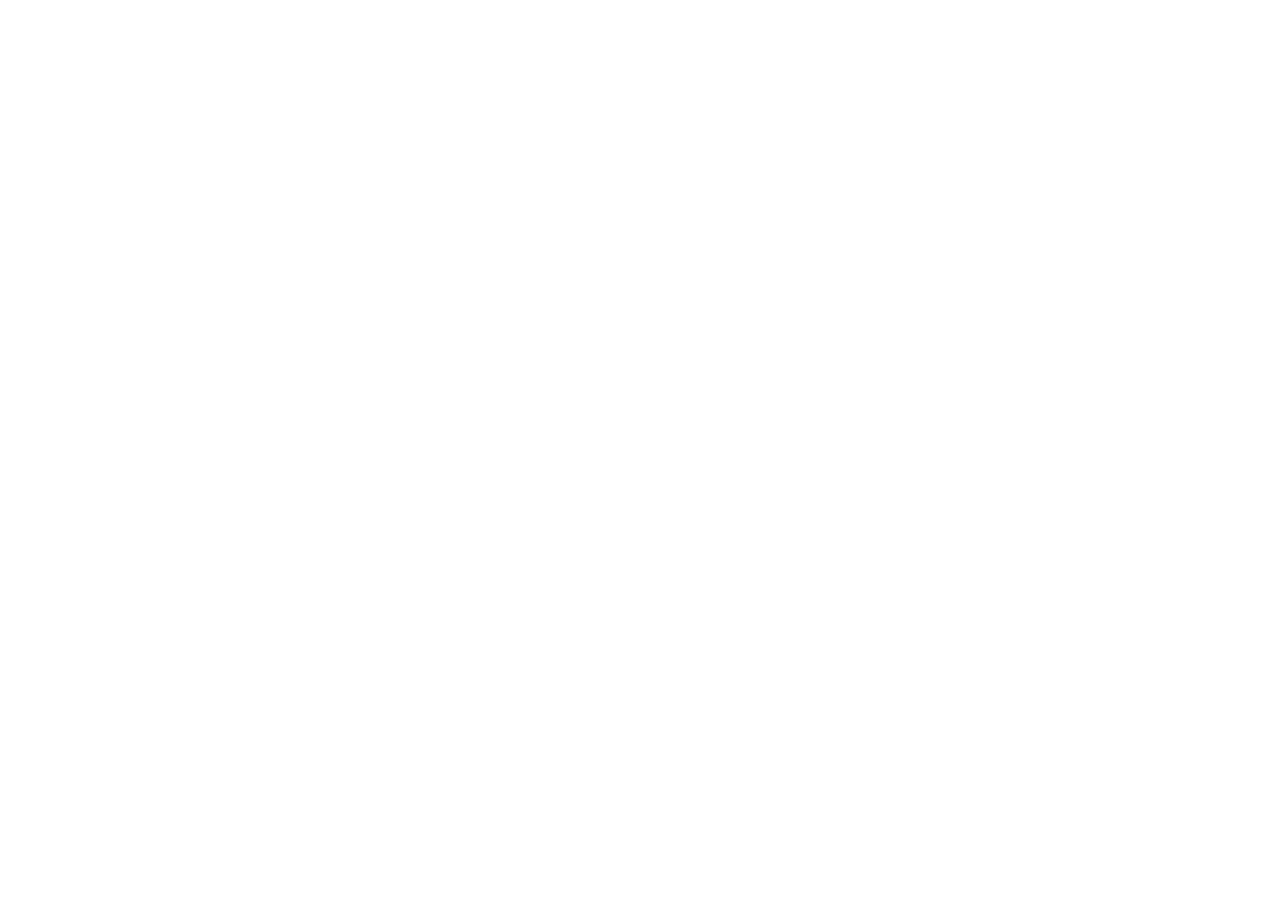
==== final/index.html @ b0527f24 "Update index.html" ====
<!DOCTYPE html>
<html>
<head>
    <meta charset='utf-8' />
    <title>Mapbox Storytelling</title>
    <meta name='viewport' content='initial-scale=1,maximum-scale=1,user-scalable=no' />
    <link rel="icon" type="image/x-icon" href="https://raw.githubusercontent.com/mapbox/assembly/publisher-staging/src/svgs/mapbox.svg">
    <script src='https://api.tiles.mapbox.com/mapbox-gl-js/v2.10.0/mapbox-gl.js'></script>
    <link href='https://api.tiles.mapbox.com/mapbox-gl-js/v2.10.0/mapbox-gl.css' rel='stylesheet' />
    <link href='style.css' rel='stylesheet' />
    <script src="https://unpkg.com/intersection-observer@0.12.0/intersection-observer.js"></script>
    <script src="https://unpkg.com/scrollama"></script>
    <style> 
    </style>
</head>
<body>

<div id="map"></div>
<div id="mapInset"></div>
<div id="story"></div>

<script src="./config.js"></script>
<script src="./script.js"></script>


</body>
</html>
---- final/style.css ----
body {
    margin:0;
    padding:0;
    font-family: 'Montserrat', sans-serif;
}
a, a:hover, a:visited {
    color: #0071bc;
}
#map {
    top:0;
    height: 100vh;
    width:100vw;
    position: fixed;
}
#mapInset {
    bottom:50px;
    right:30px;
    height: 180px;
    width:250px;
    max-width:100%;
    position: fixed;
    z-index: 1;
    opacity: 1;
    transition: opacity 0.5s ease-in-out;
    pointer-events: none;
}
#mapInset .mapboxgl-ctrl-bottom-left{
    display: none;
}
@media (max-width: 500px) {
    #mapInset {
        display: none;
    }
}
#header {
    margin: auto;
    width: 100%;
    height: 180vh;
    position: relative;
    z-index: 5;
    background-image: url("Images/New Square.png");
		background-position: top;
		background-repeat: no-repeat;
		background-size: 100vw 100vh;
}
#header h1 {
	margin: 0;
	padding: 2vh 2vw;
	text-align: center;
	font-size: 7vh;
	color: white;
	padding-top: 30vh;
}

#header h2 {
	margin: 0;
	padding: 2vh 2vw;
	text-align: center;
	font-size: 3vh;
	color: white;
	padding-top: 10vh;
	padding-bottom: 40vh;
}
#header p {
	padding-top: 10vh;
	font-size: 1.8vh;
    text-align: justify;
    margin-left: 34vw;
    margin-right: 34vw;
    color: black;
}
#footer {
    width: 100%;
    min-height: 5vh;
    padding-top: 2vh;
    padding-bottom: 2vh;
    text-align: center;
    line-height: 25px;
    font-size: 13px;
    position: relative;
    z-index: 5;
}
#features {
    padding-top: 10vh;
    padding-bottom: 10vh;
}
.hidden {
    visibility: hidden;
}
.centered {
    width: 50vw;
    margin: 0 auto;
}
.lefty {
    width: 33vw;
    margin-left: 5vw;
}
.righty {
    width: 33vw;
    margin-left: 62vw;
}
.fully {
    width: 100%;
    margin: auto;
}
.light {
    color: #444;
    background-color: #fafafa;
}
.dark {
    color: #fafafa;
    background-color: #444;
}
.step {
    padding-bottom: 50vh;
    /* margin-bottom: 10vh; */
    opacity: 0.25;
}
.step.active {
    opacity: 0.9;
}

.step div {
    padding:  25px 50px;
    line-height: 25px;
    font-size: 13px;
}

.step img {
    width: 100%;
}

@media (max-width: 750px) {
    .centered, .lefty, .righty, .fully {
        width: 90vw;
        margin: 0 auto;
    }
}

/*#interlude {
	width: 100vw;
}
#interlude p{
    font-size: 1.2vh;
    text-align: justify;
    margin-left: 32vw;
    margin-right: 32vw;
    background-color: : white;
}*/
video {
    margin-left: 43vw;
    width:32%;
    transform: translate(-50%);
}

/* Fix issue on mobile browser where scroll breaks  */
.mapboxgl-canvas-container.mapboxgl-touch-zoom-rotate.mapboxgl-touch-drag-pan,
.mapboxgl-canvas-container.mapboxgl-touch-zoom-rotate.mapboxgl-touch-drag-pan .mapboxgl-canvas {
    touch-action: unset;
}
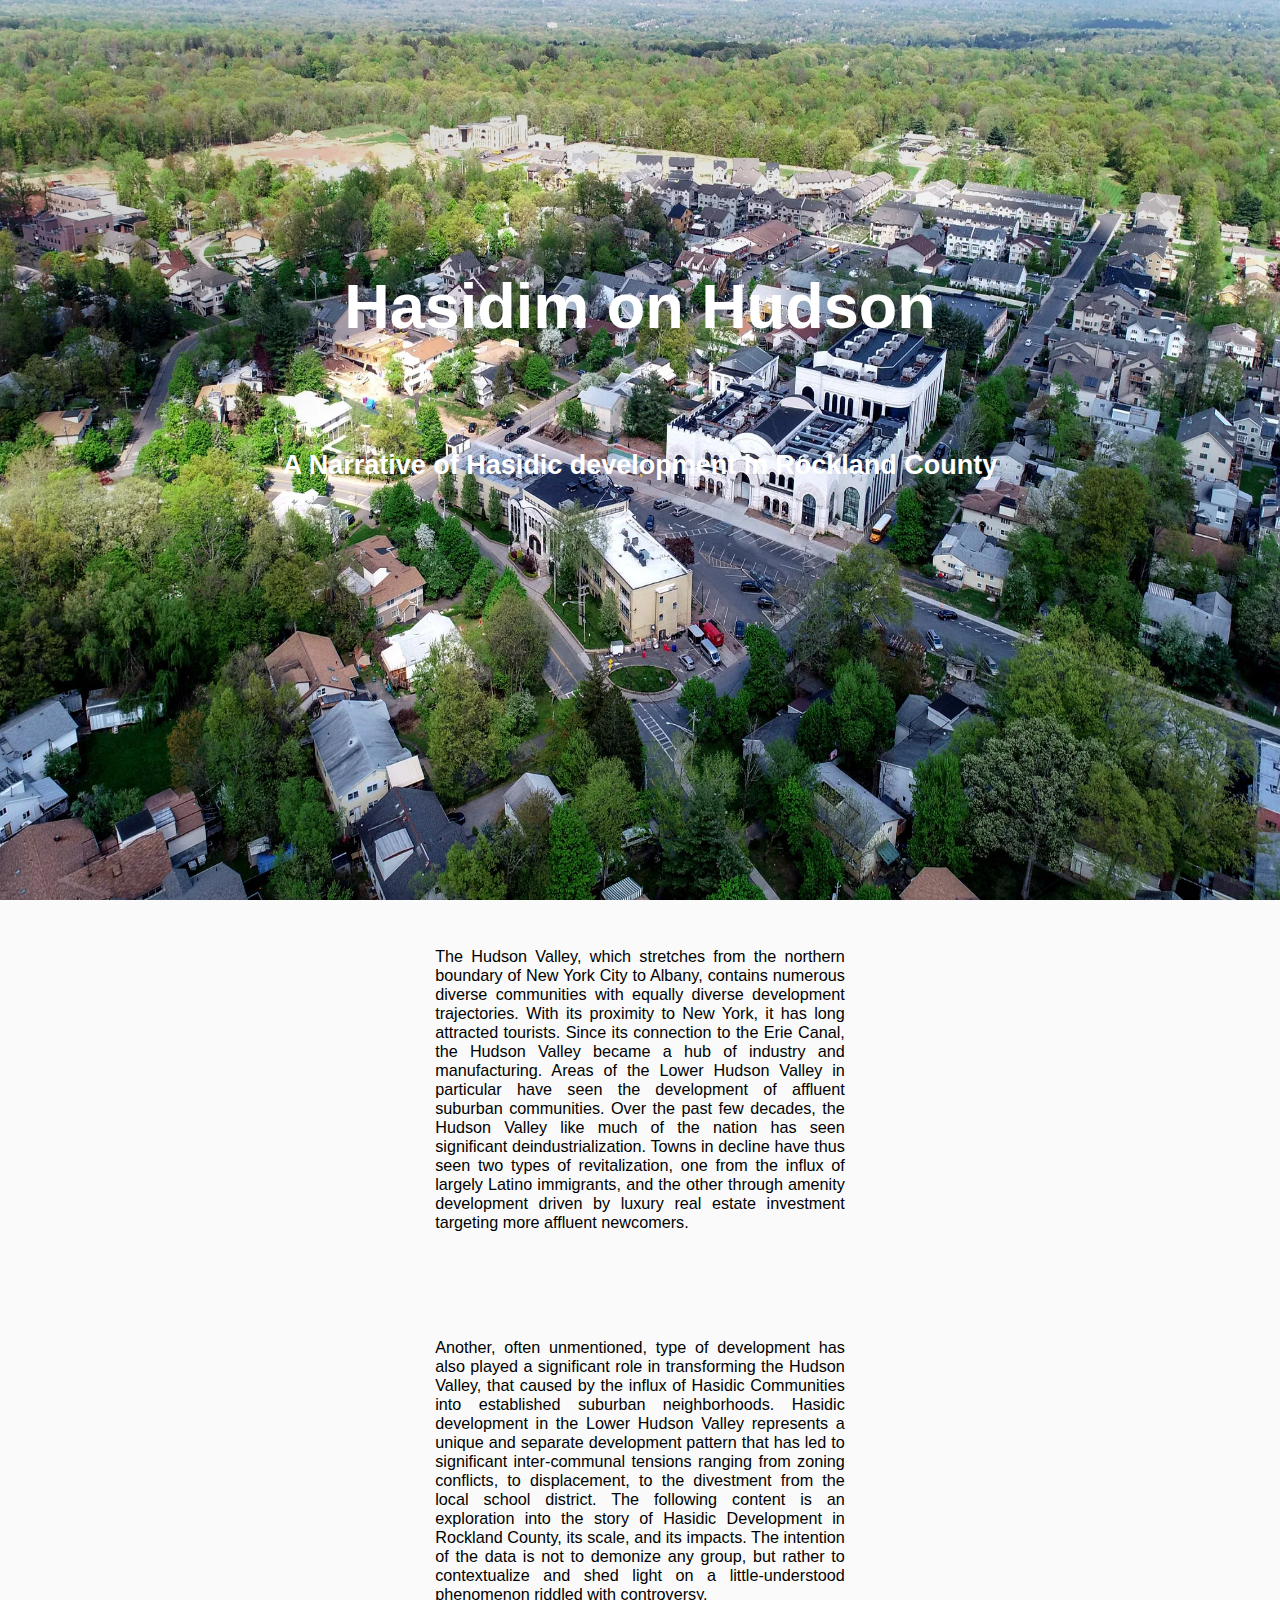
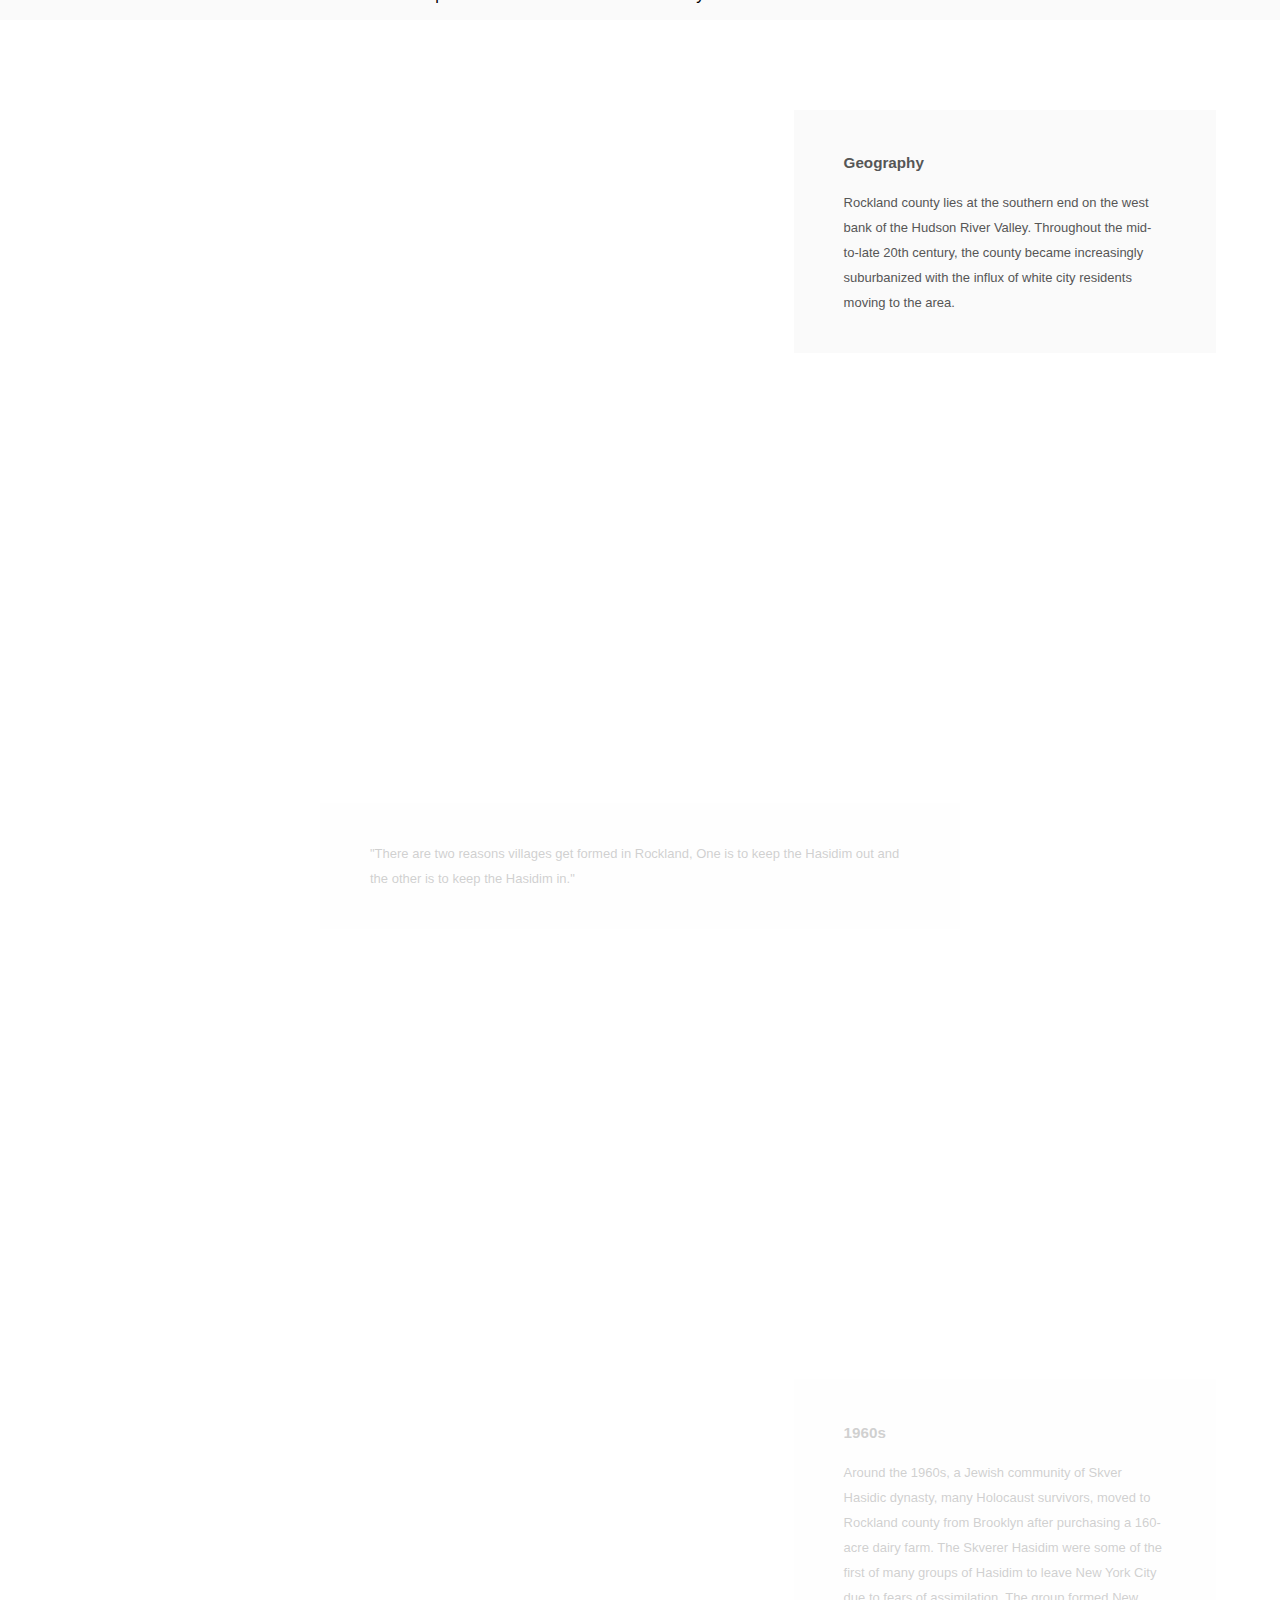
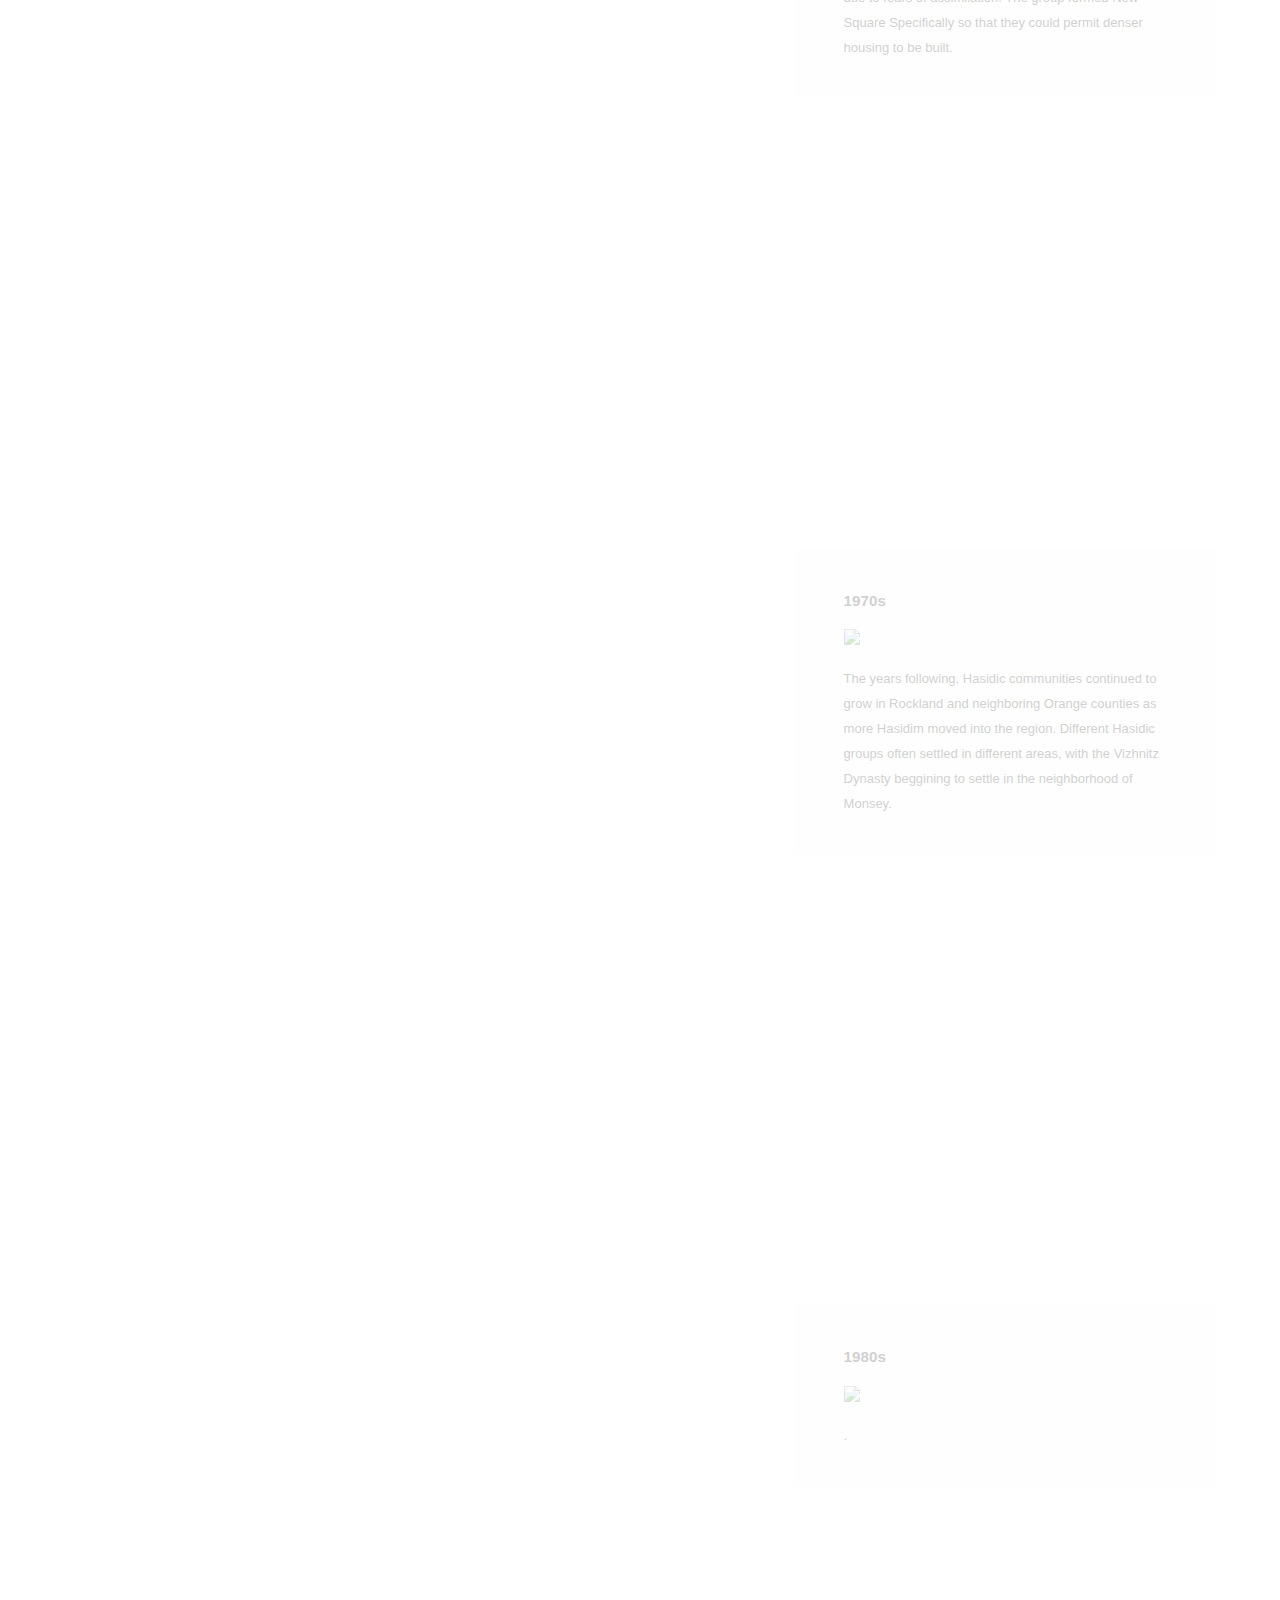
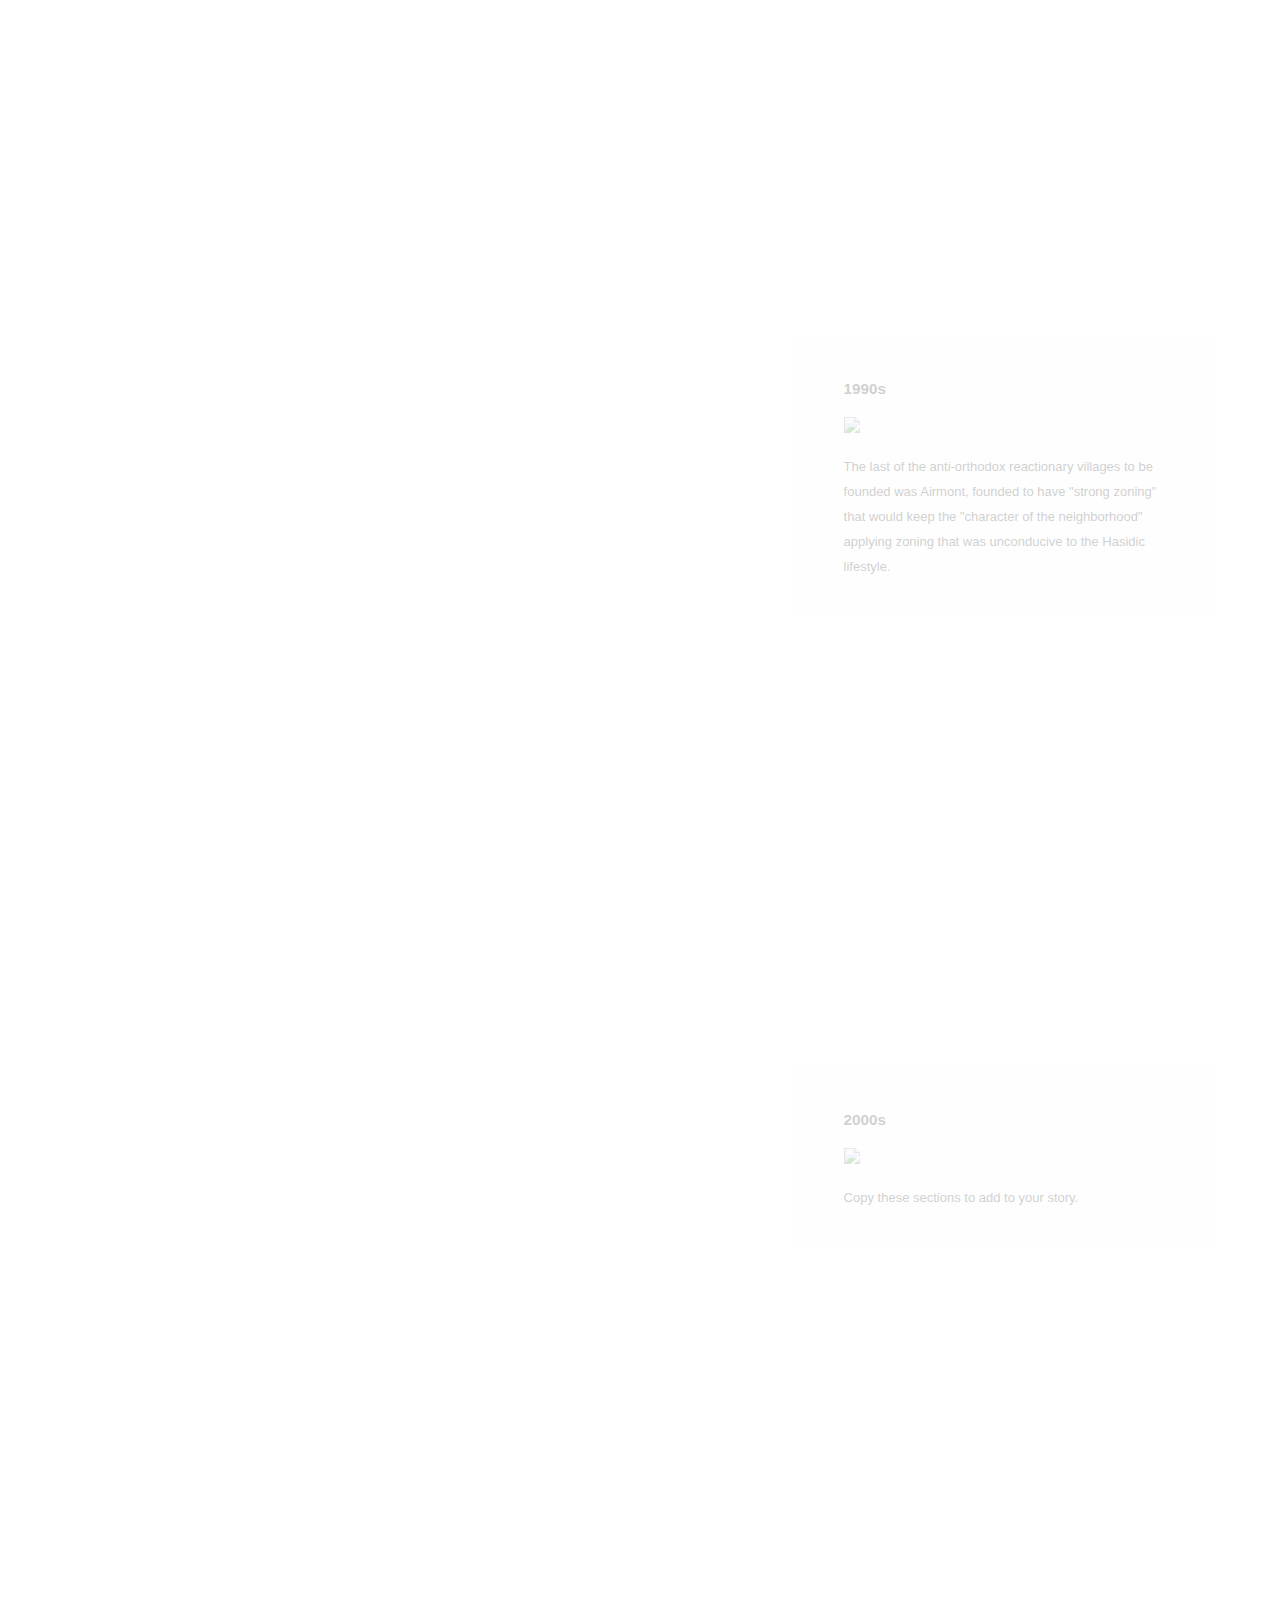
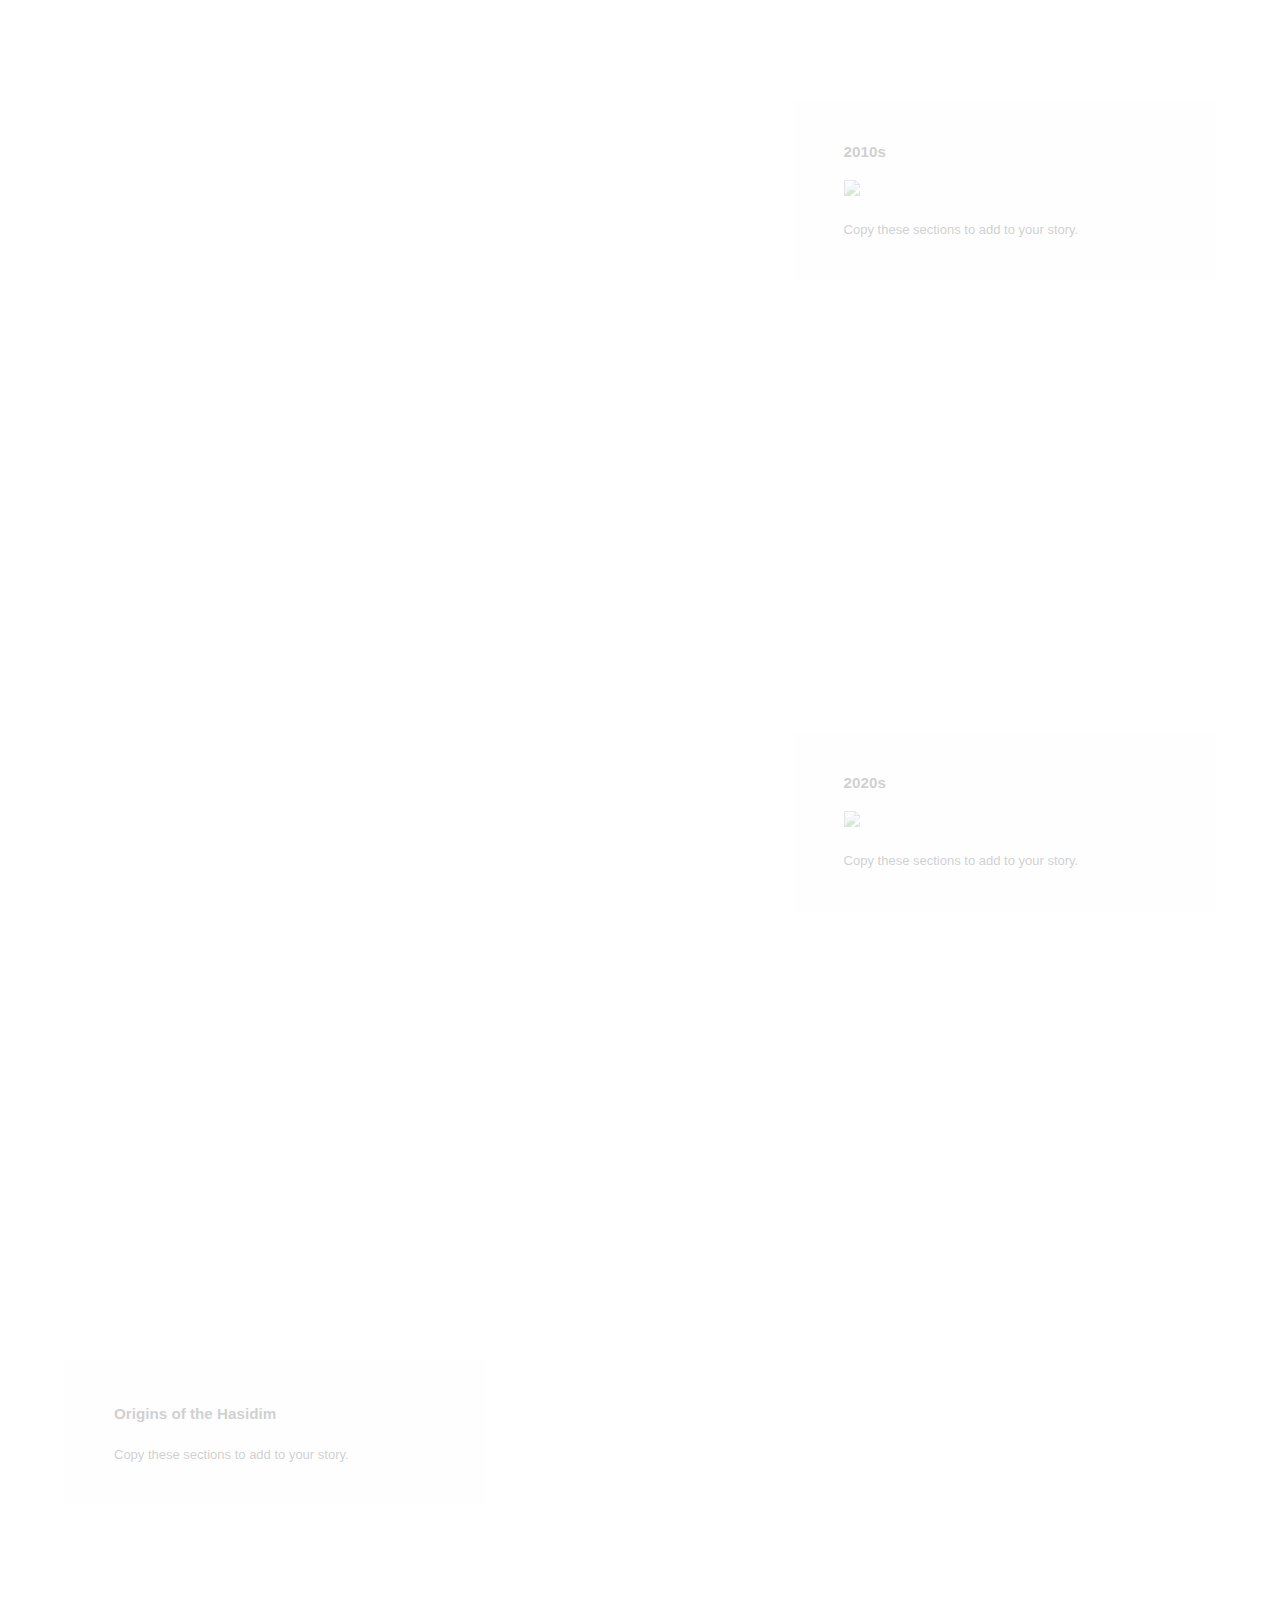
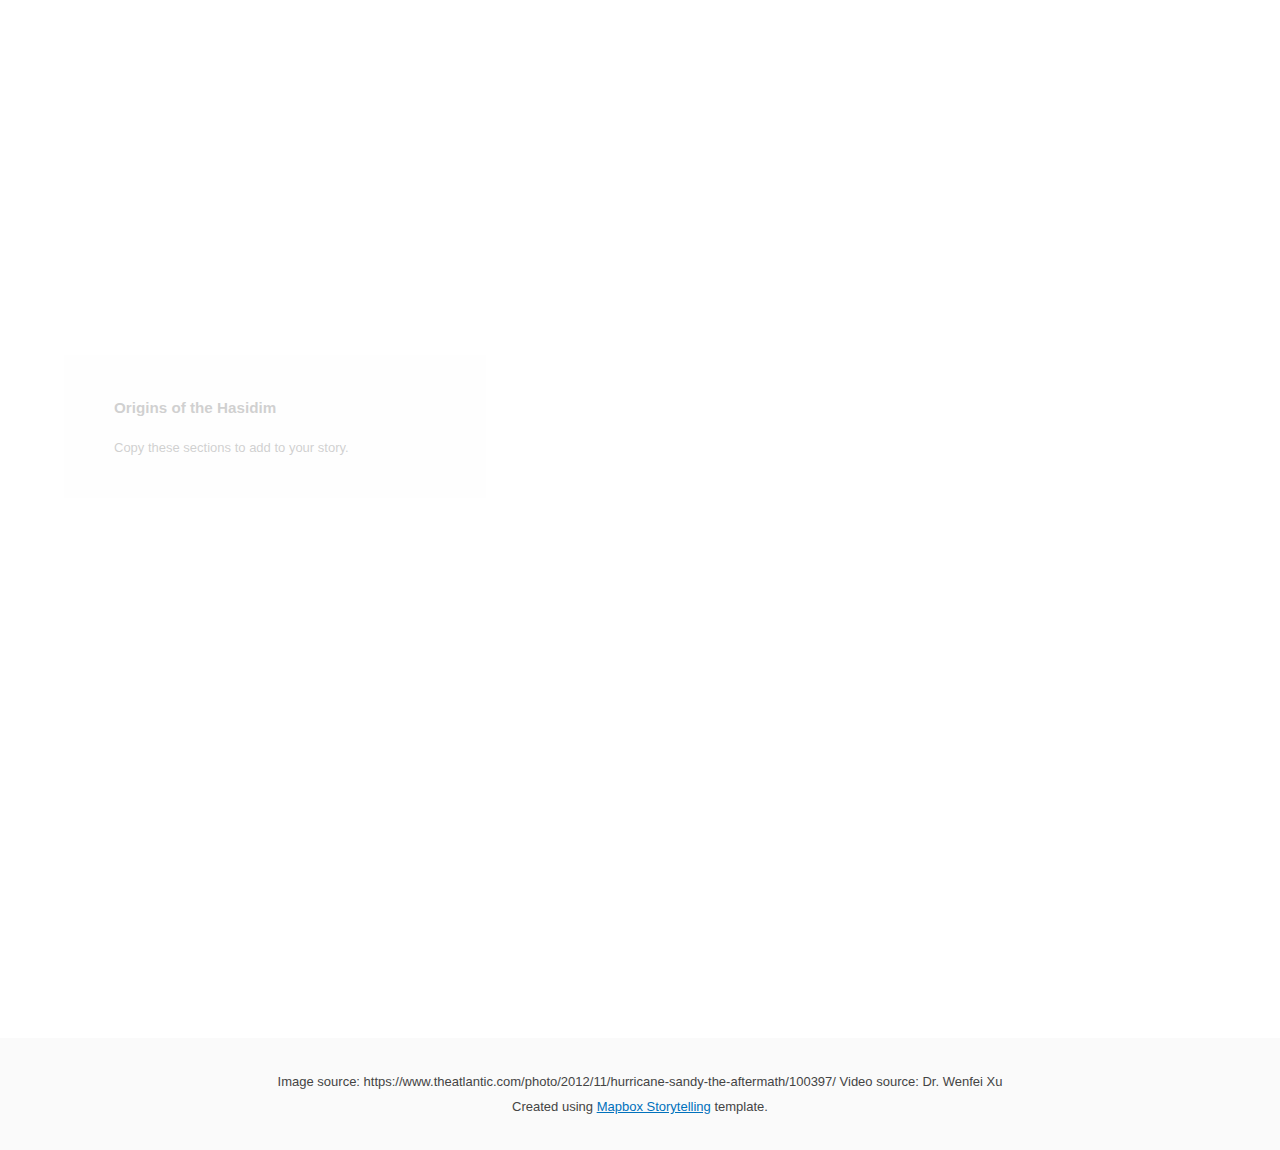
==== commit 7c6bd783: "Update index.html" ====
--- a/final/index.html
+++ b/final/index.html
@@ -15,10 +15,12 @@
 </head>
 <body>
 
+
 <div id="map"></div>
 <div id="mapInset"></div>
 <div id="story"></div>
 
+<link href='style.css' rel='stylesheet' />
 <script src="./config.js"></script>
 <script src="./script.js"></script>
 
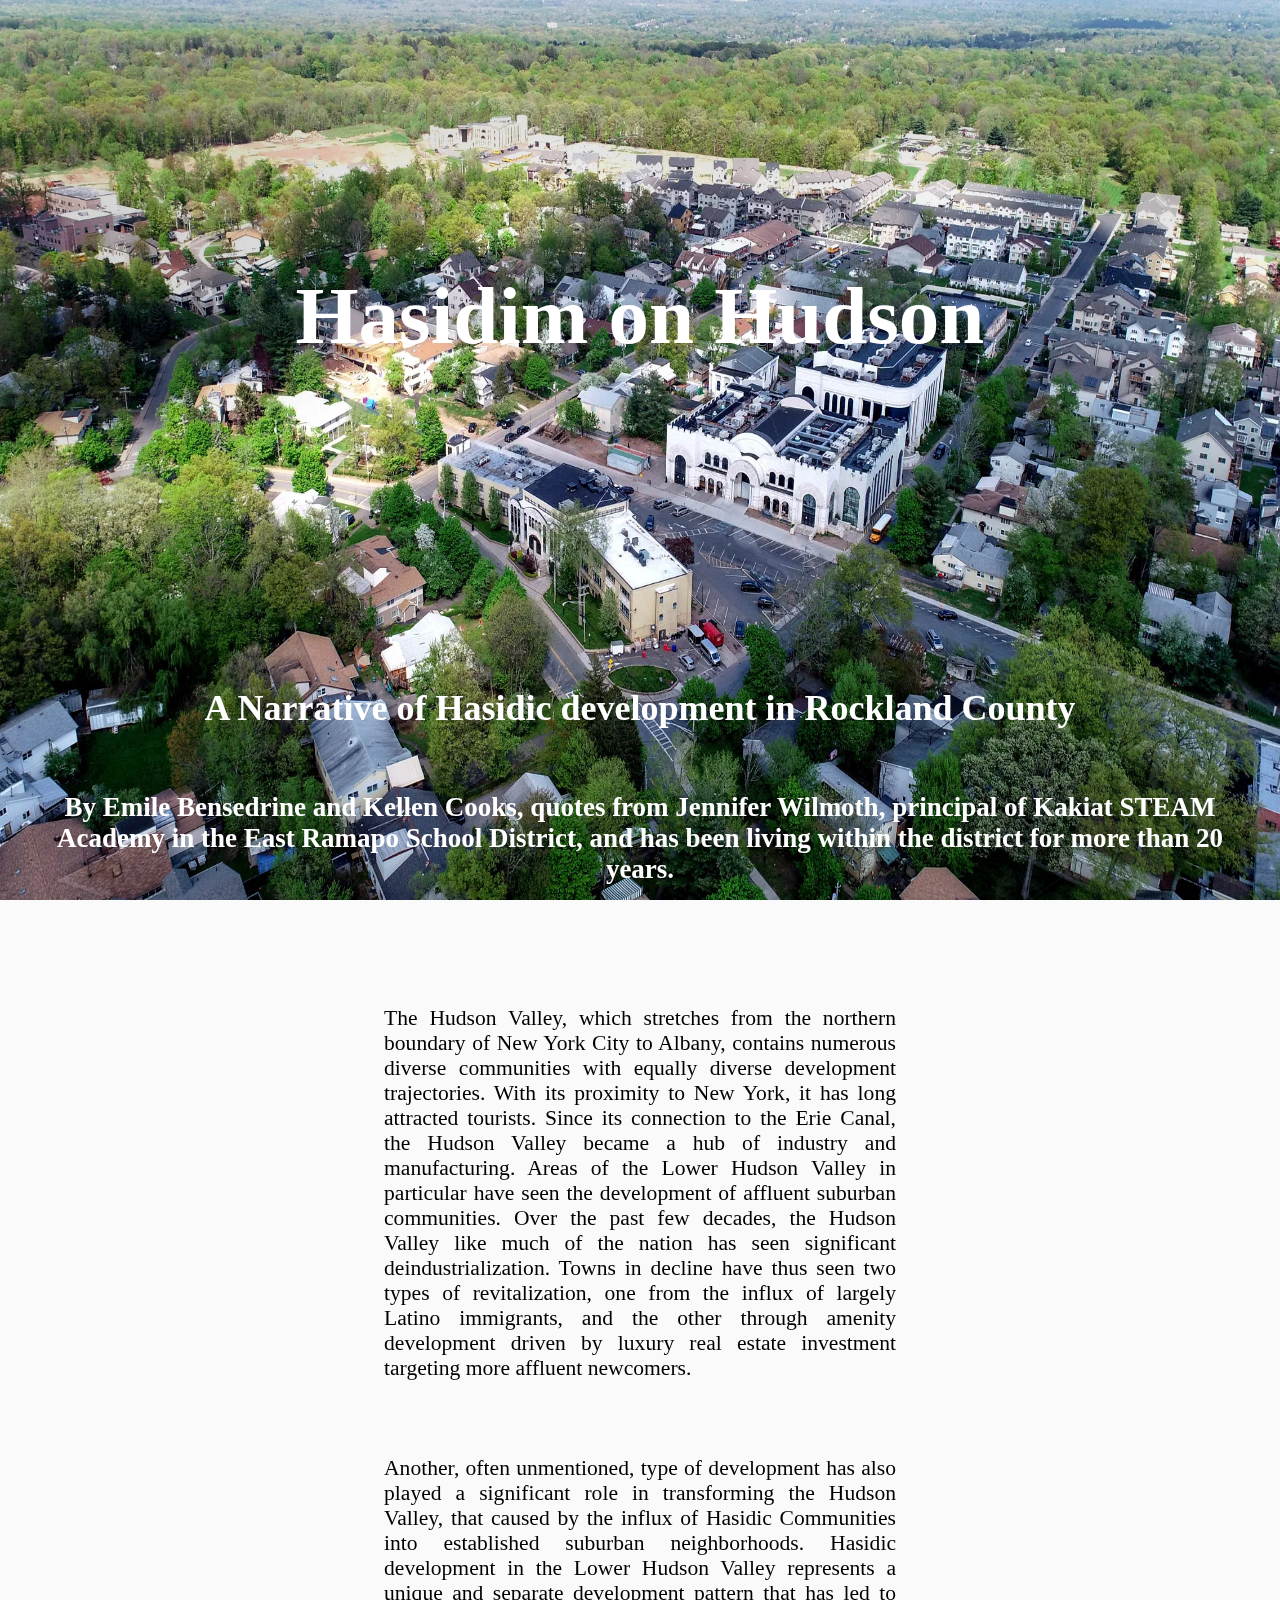
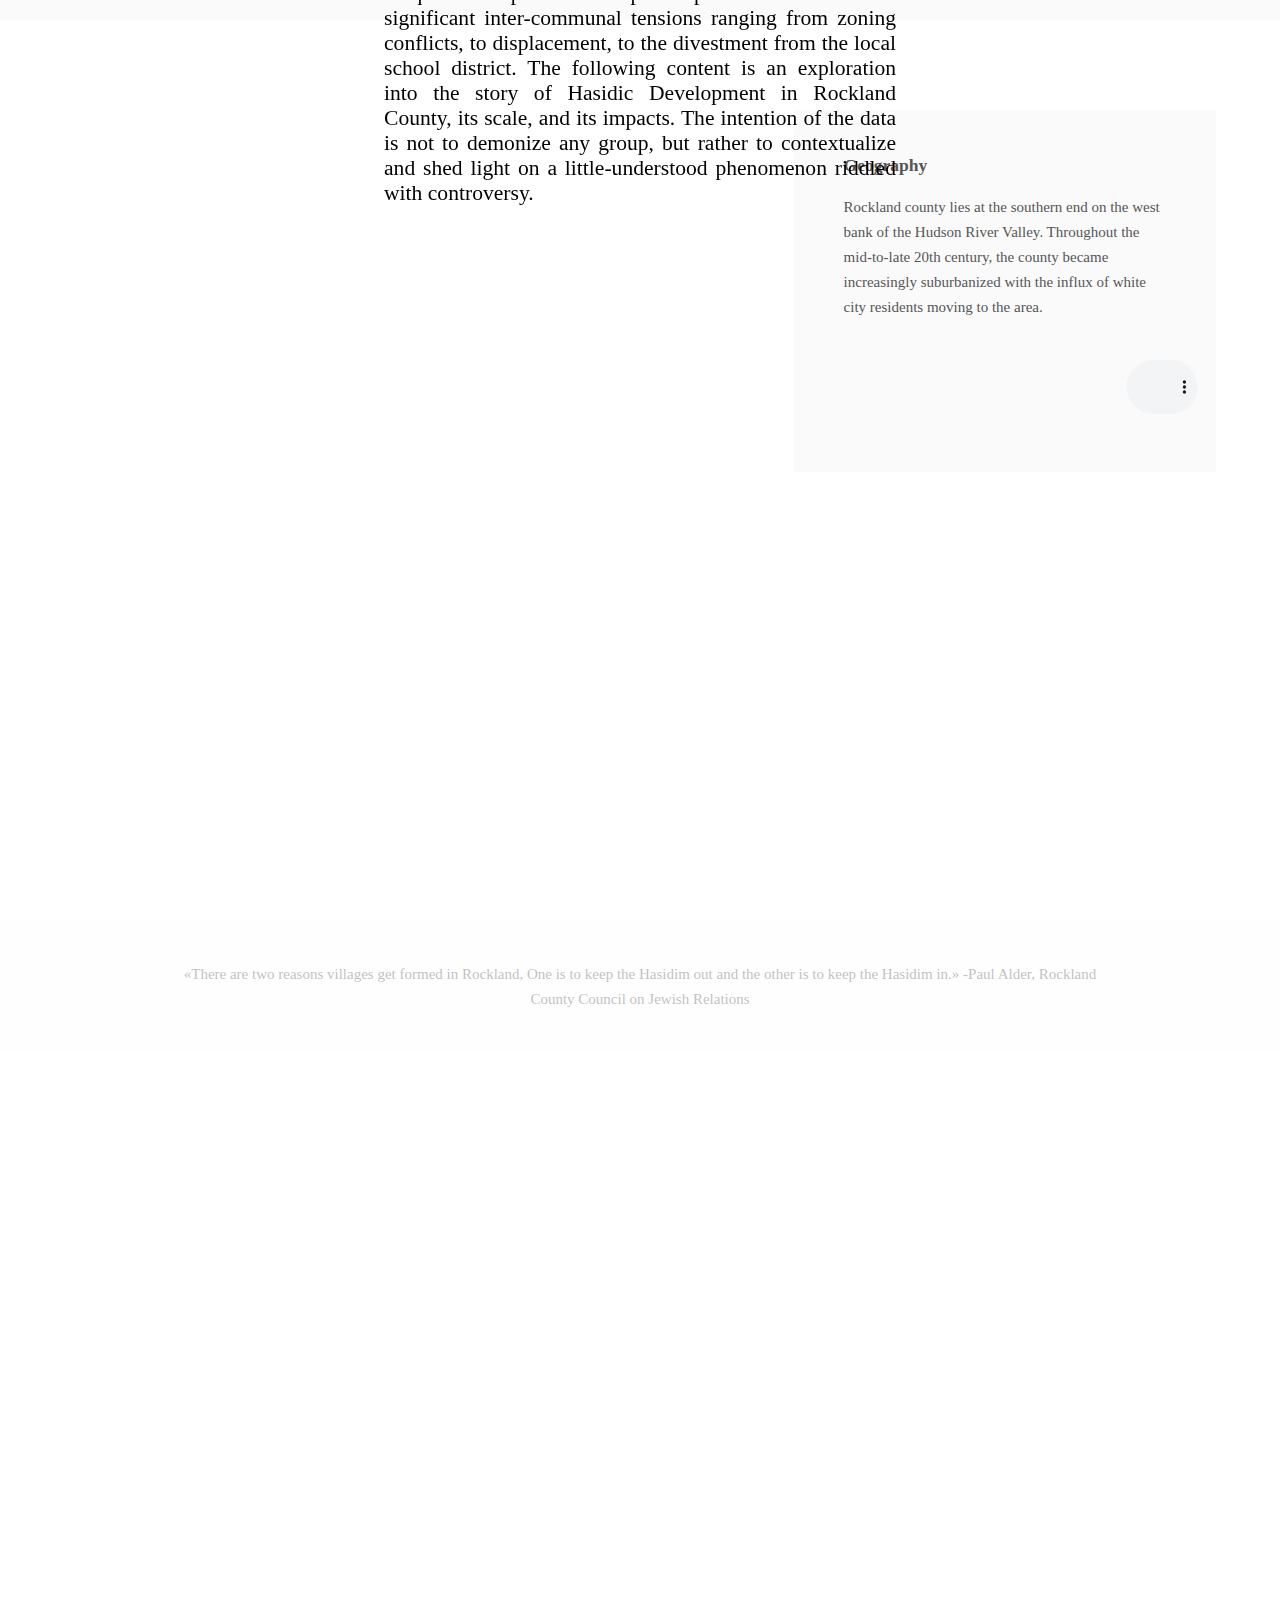
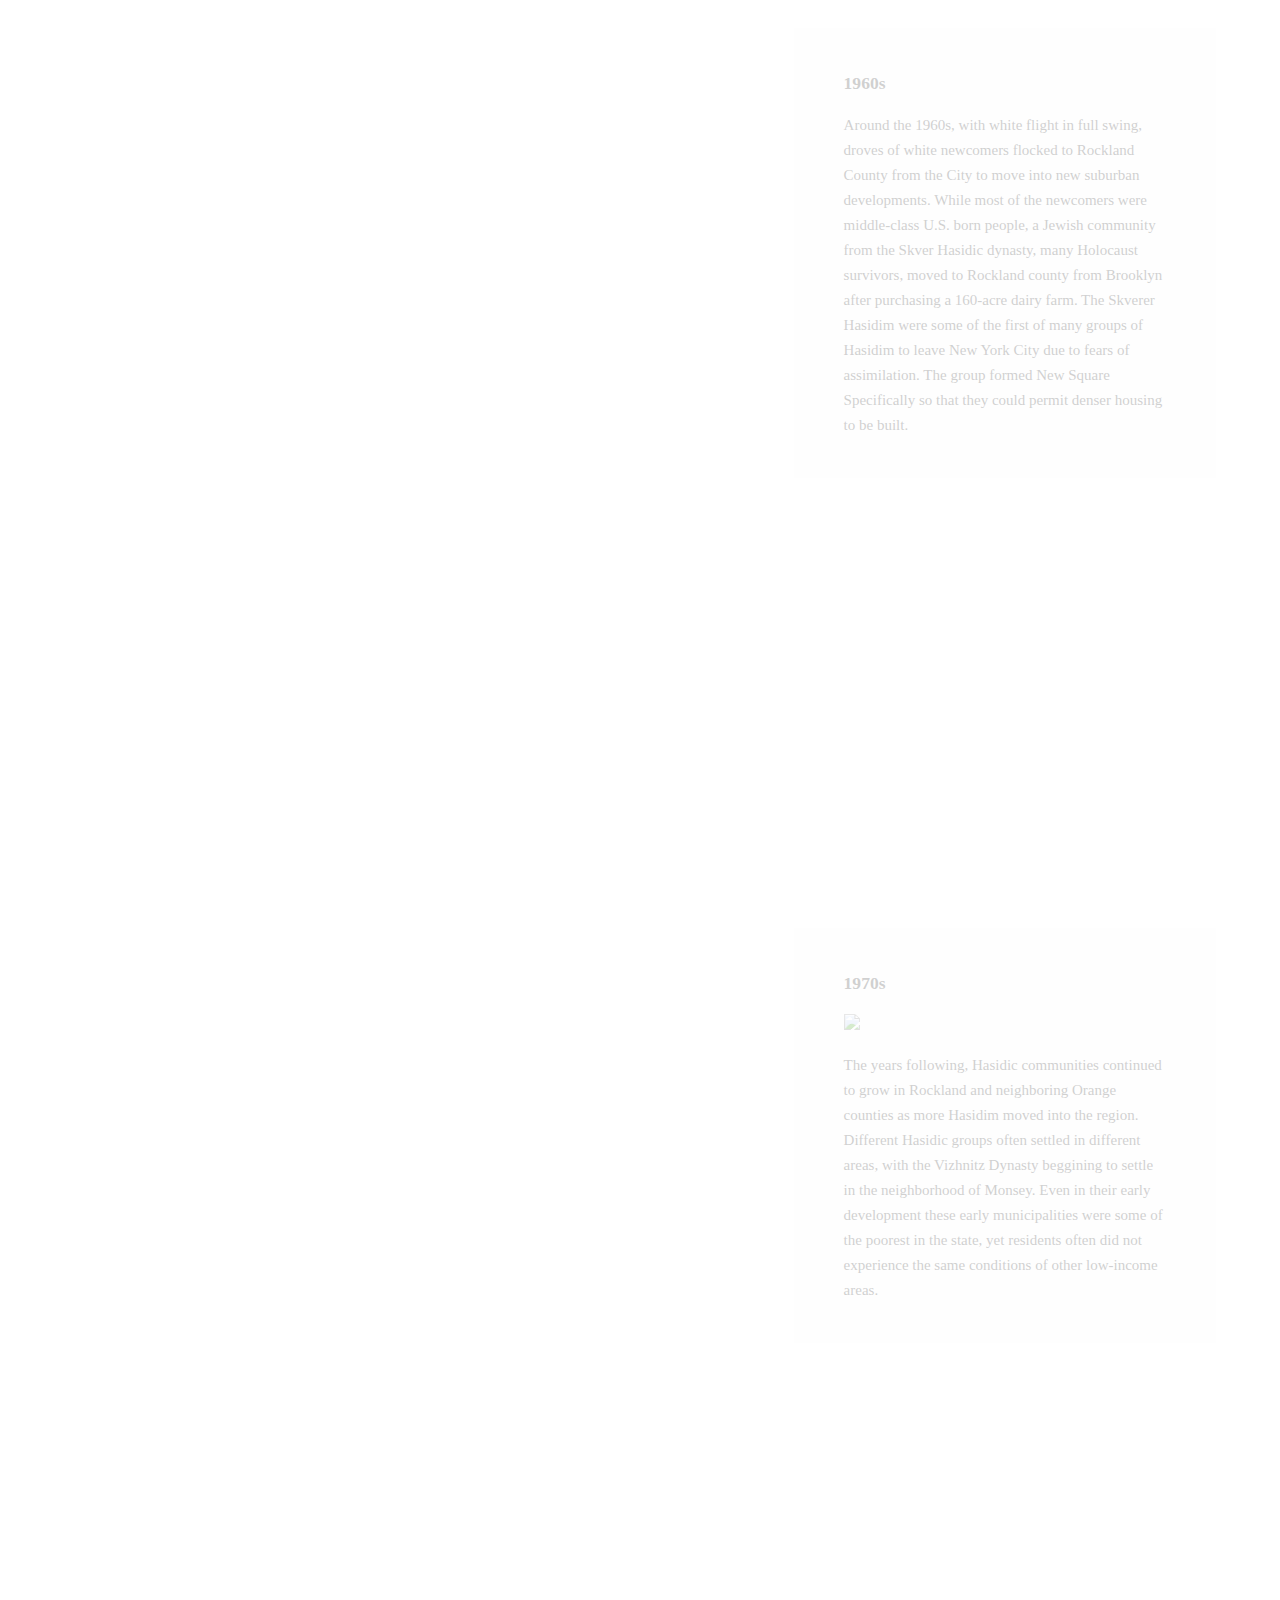
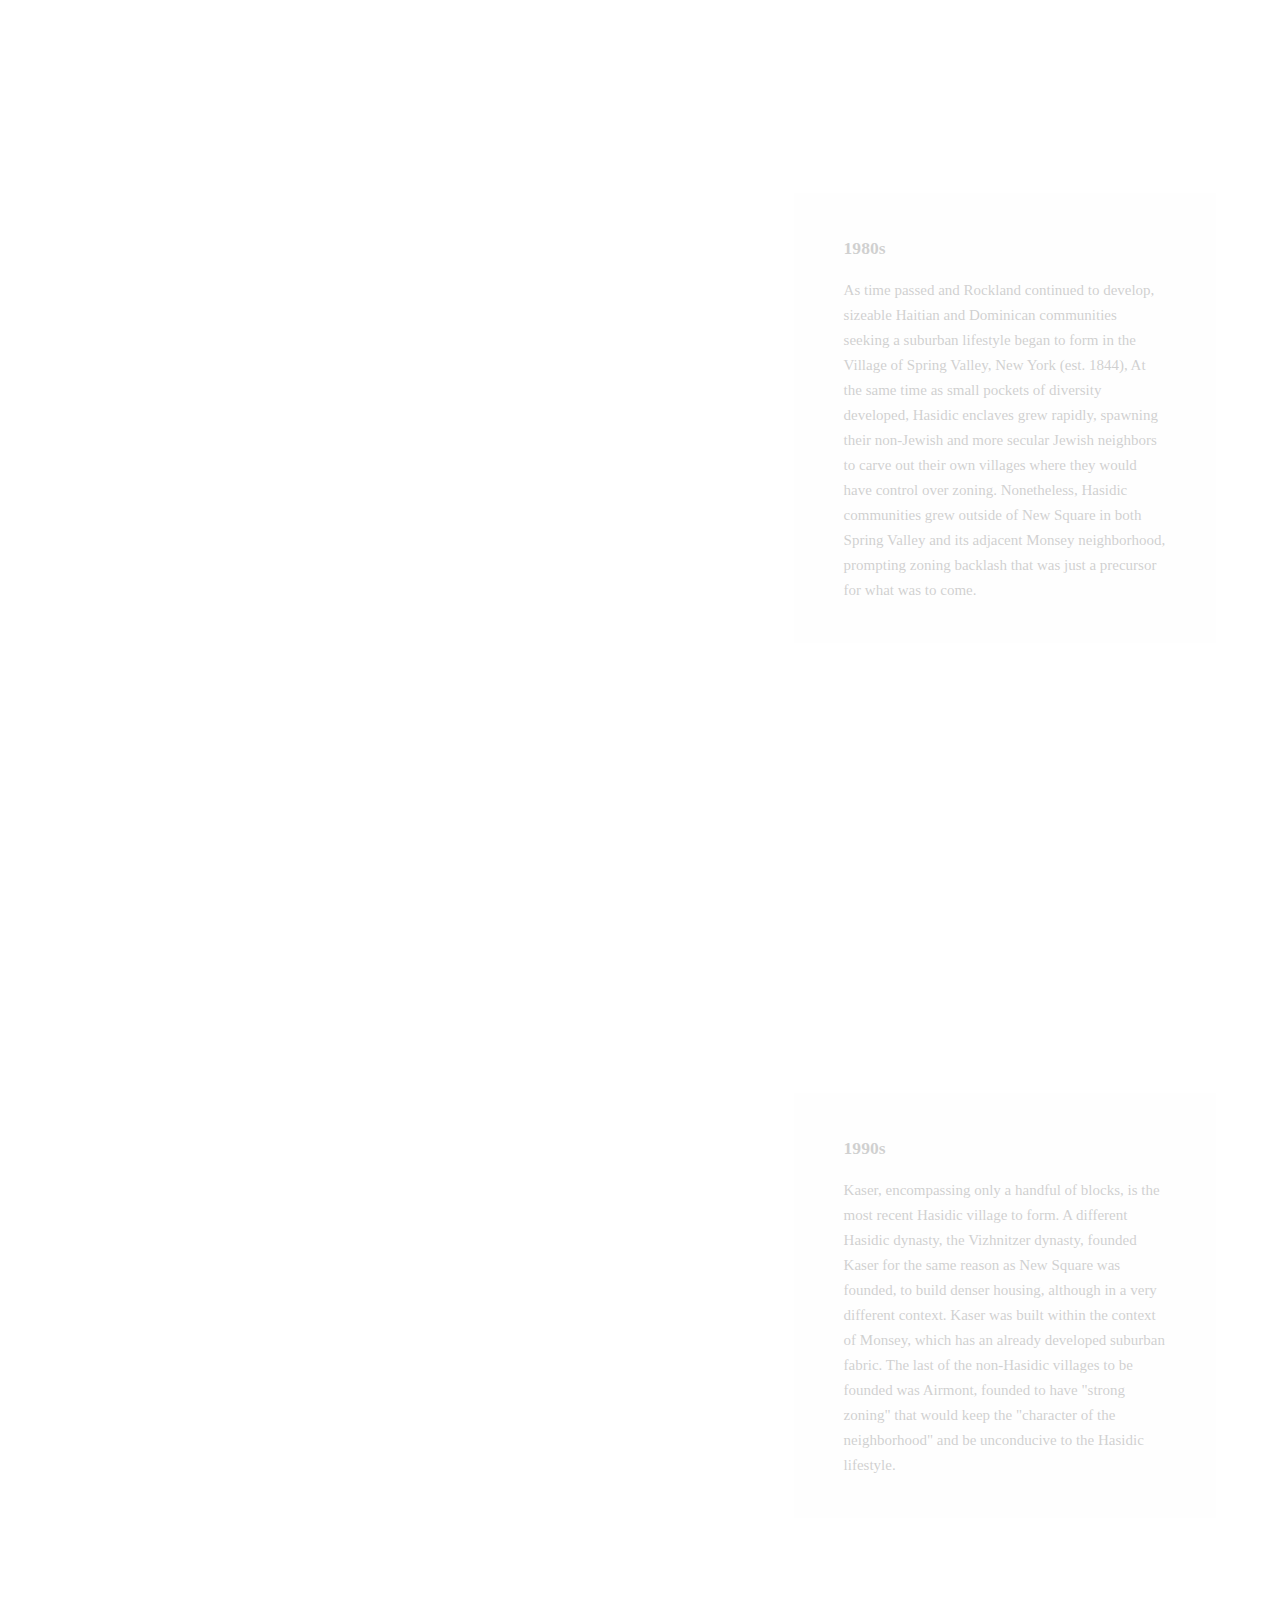
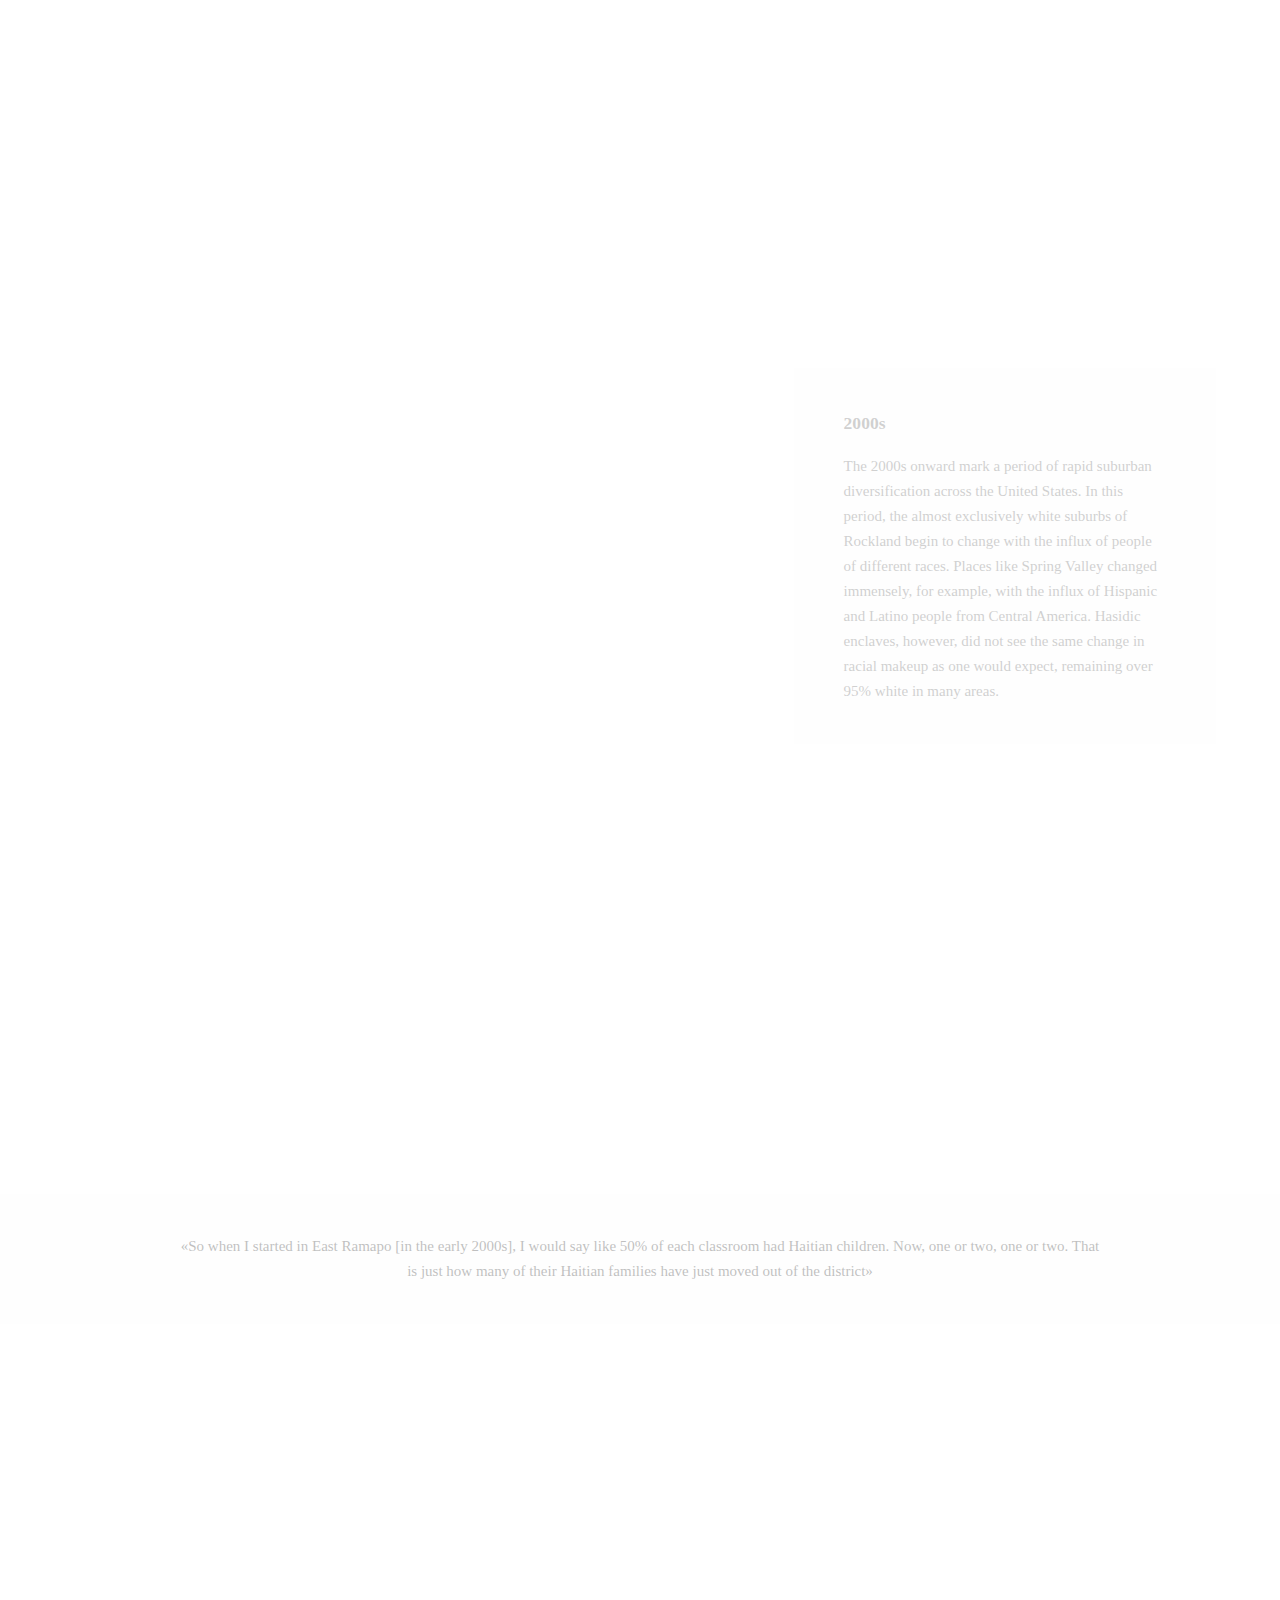
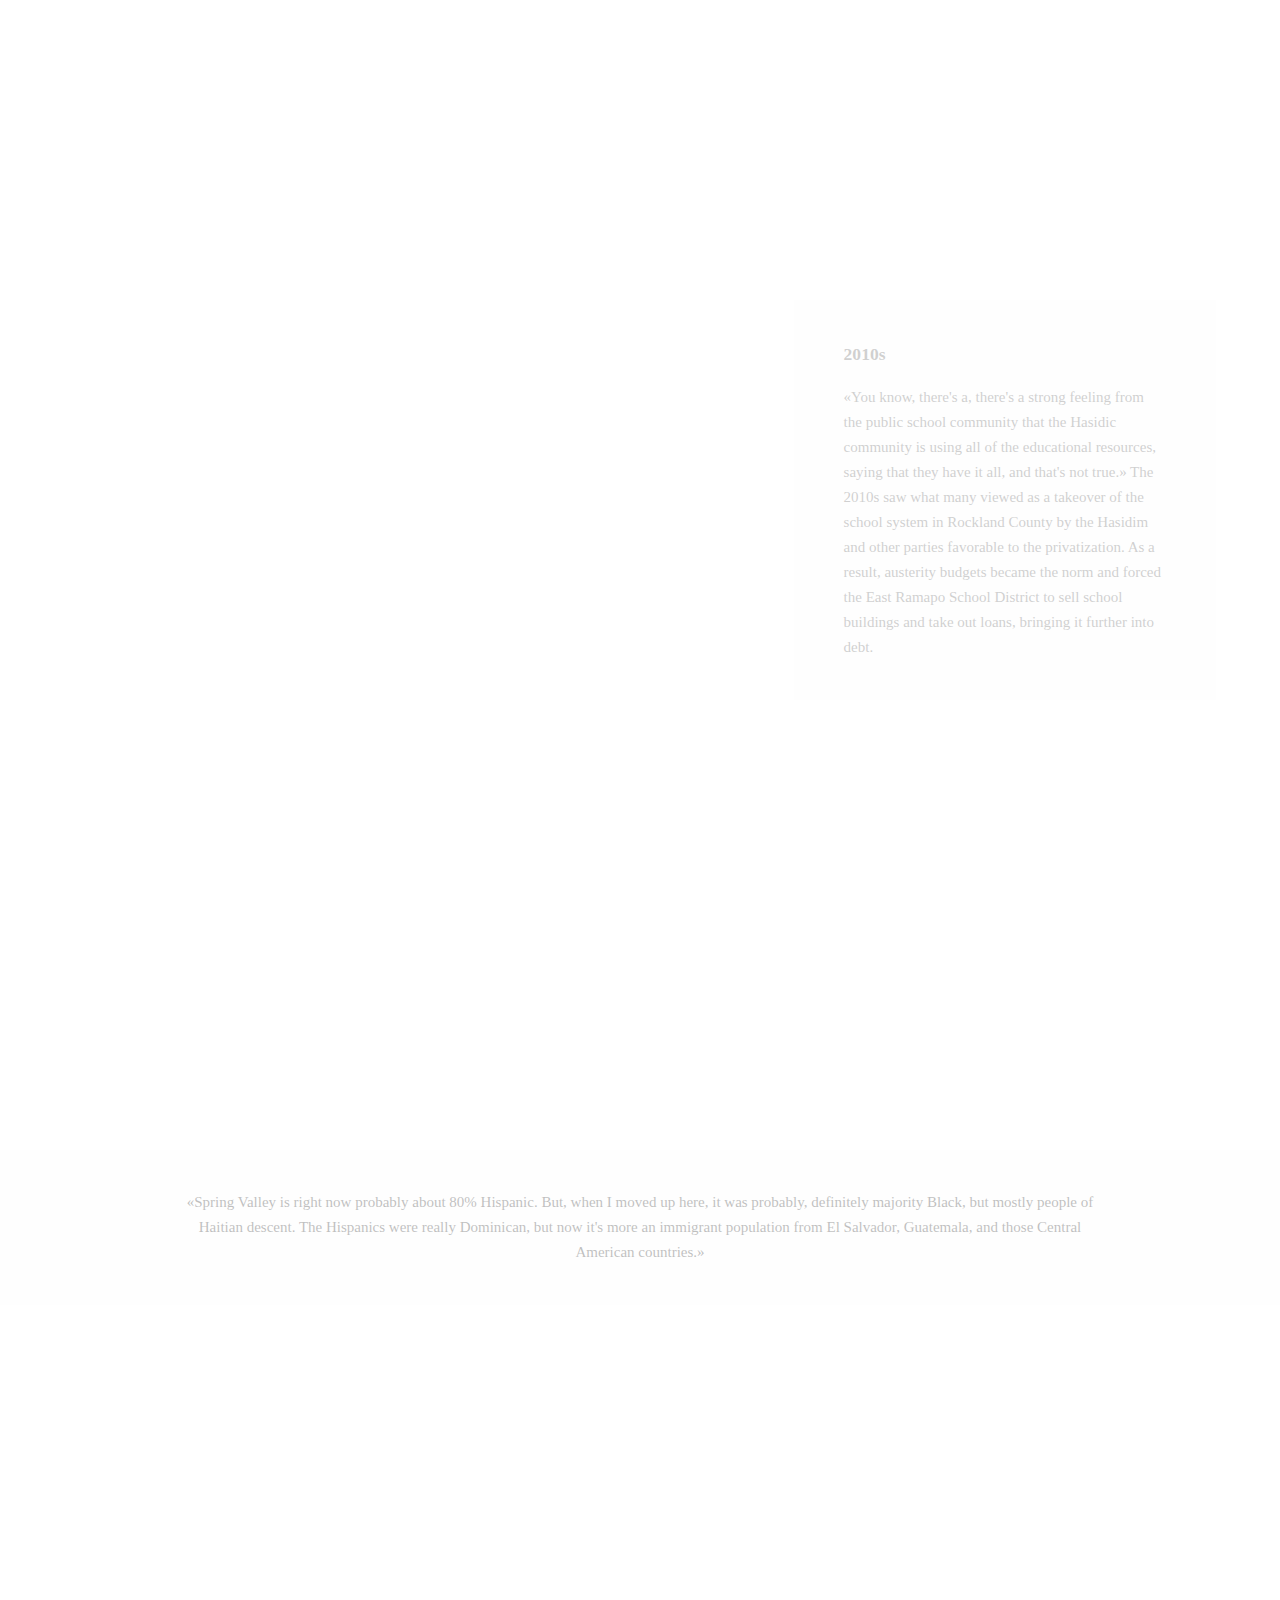
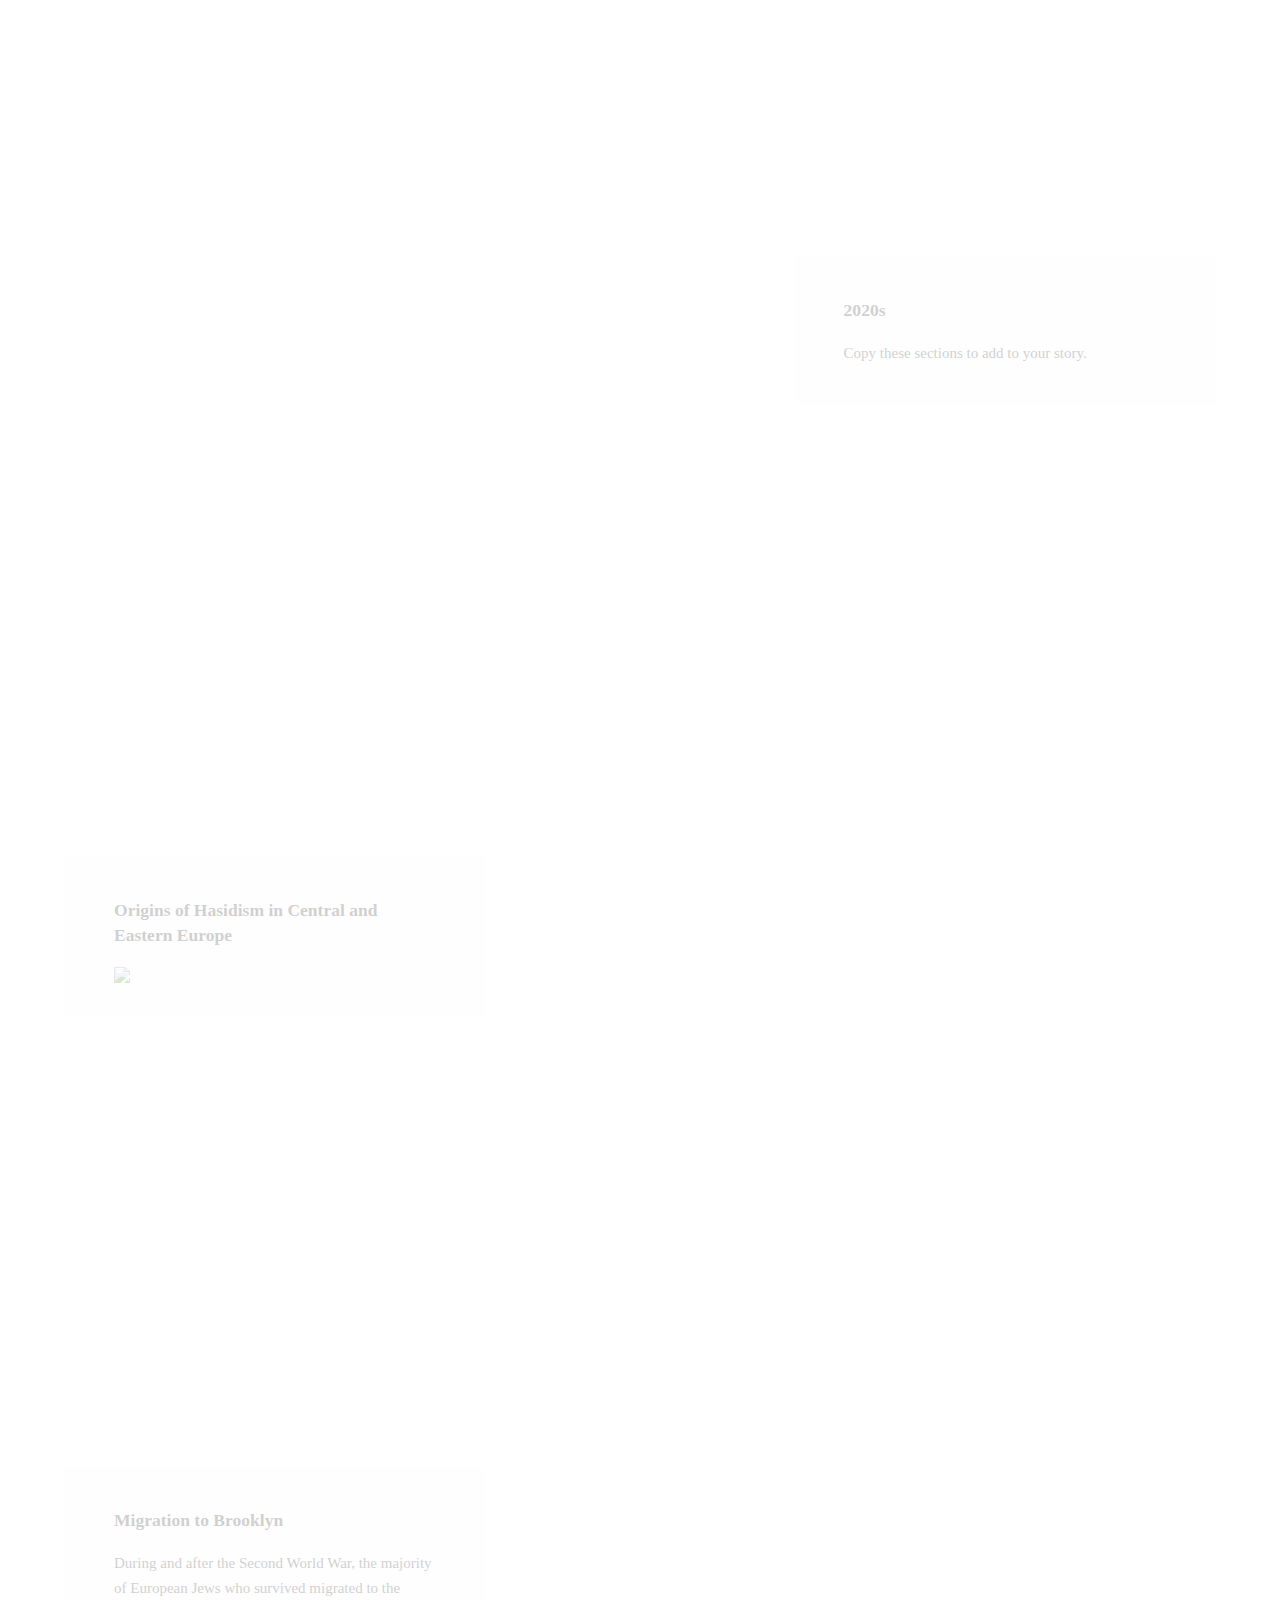
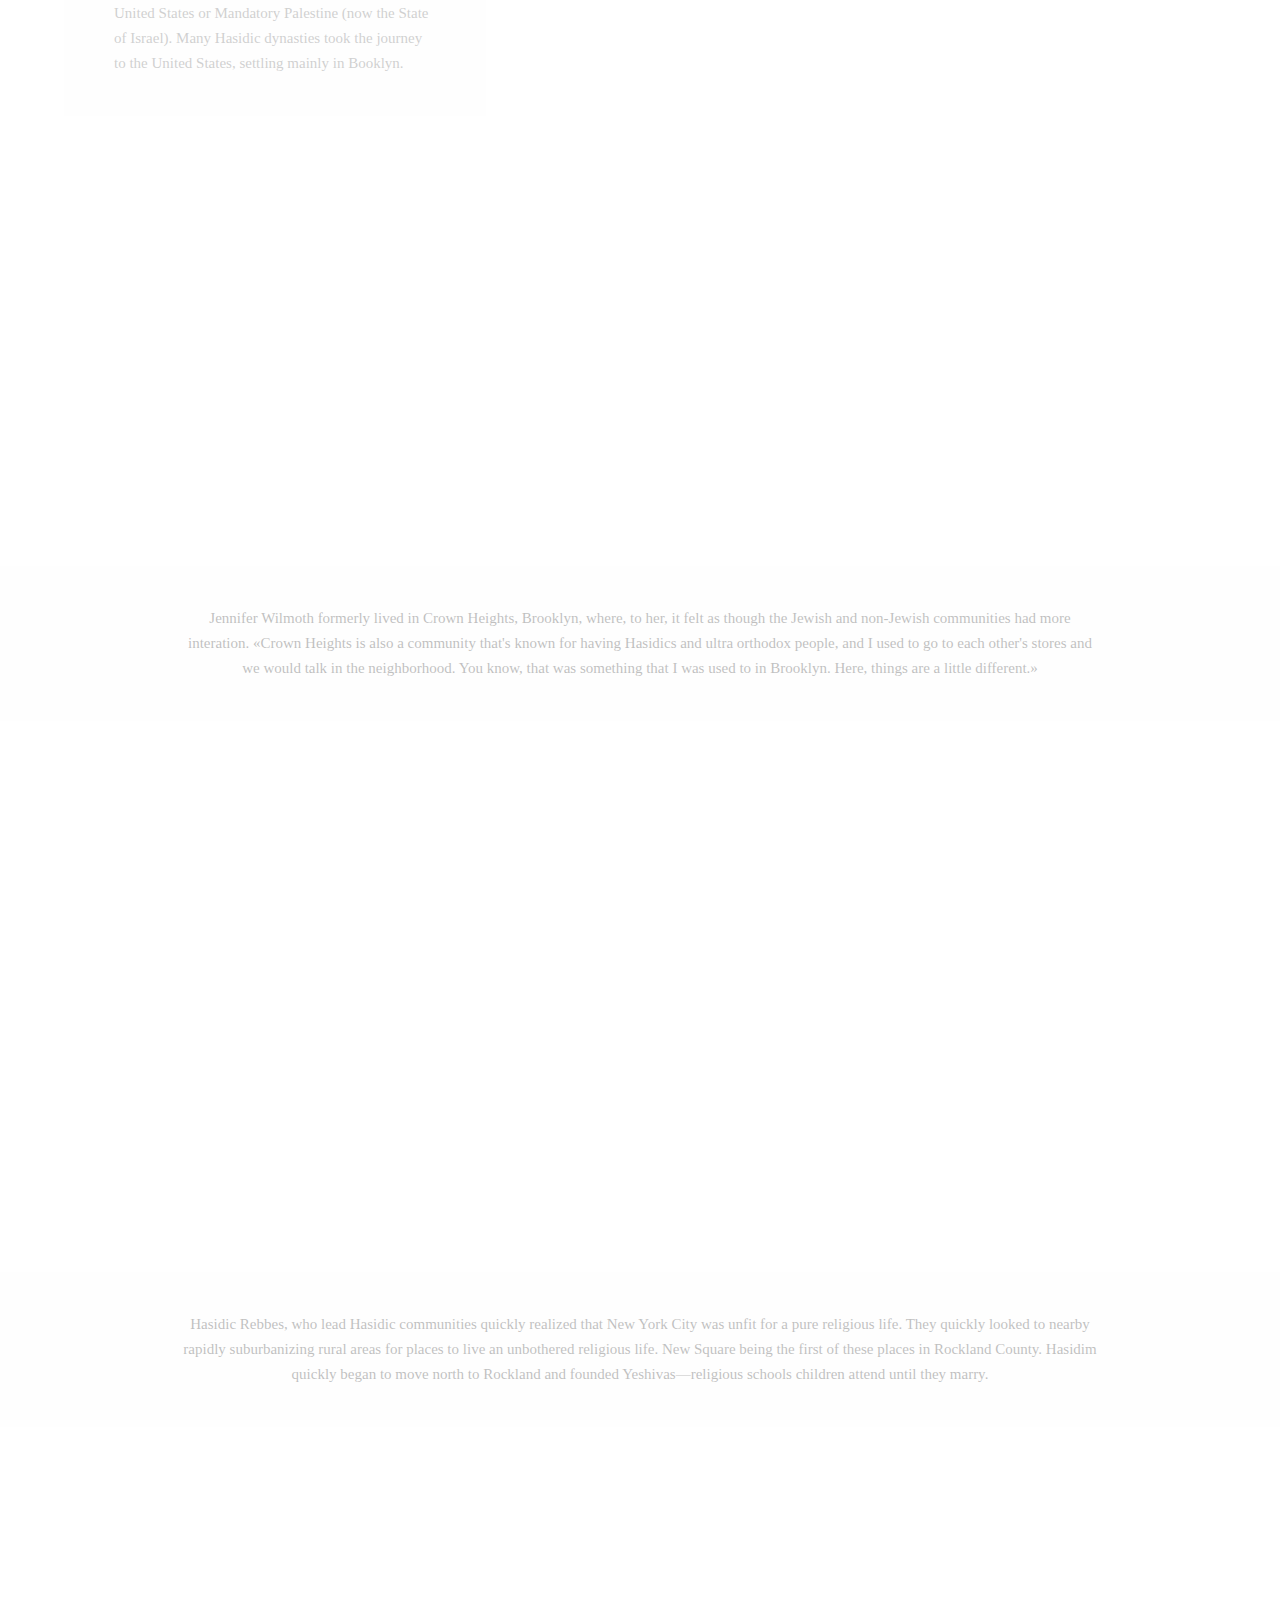
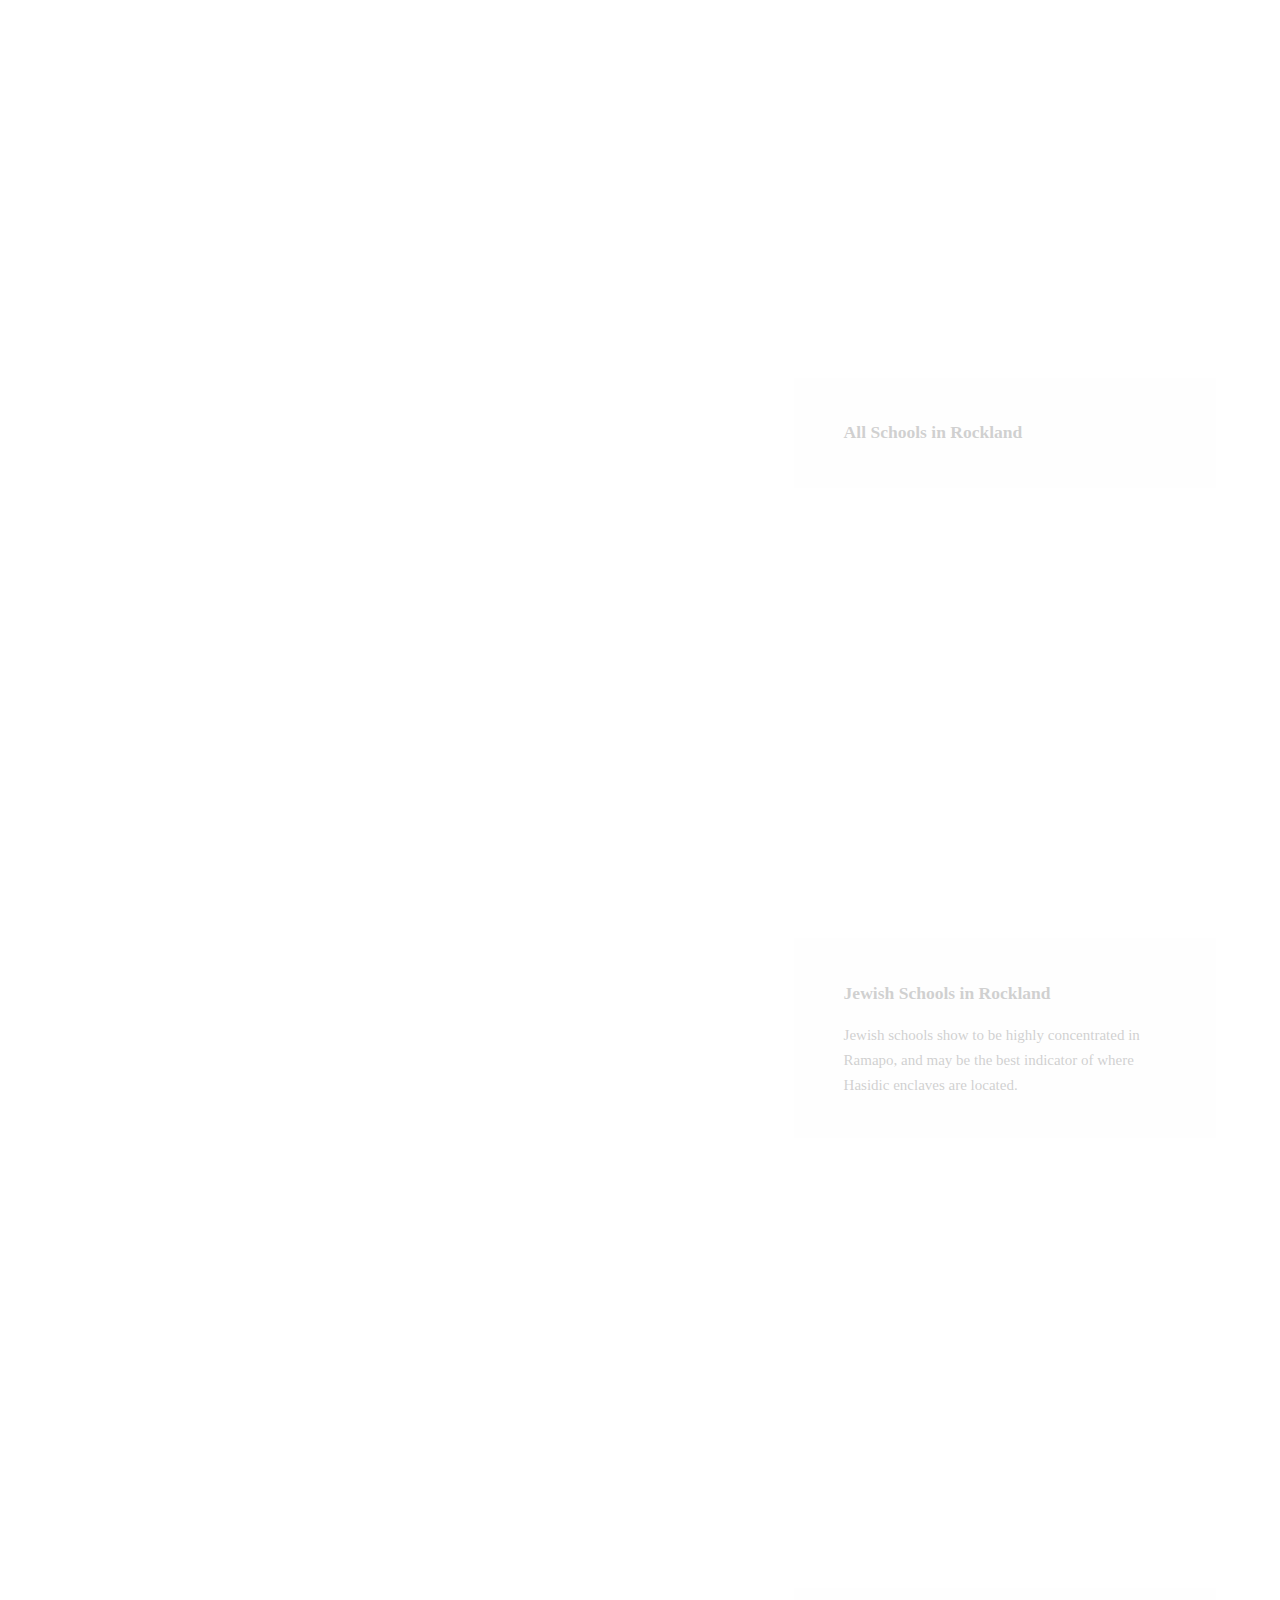
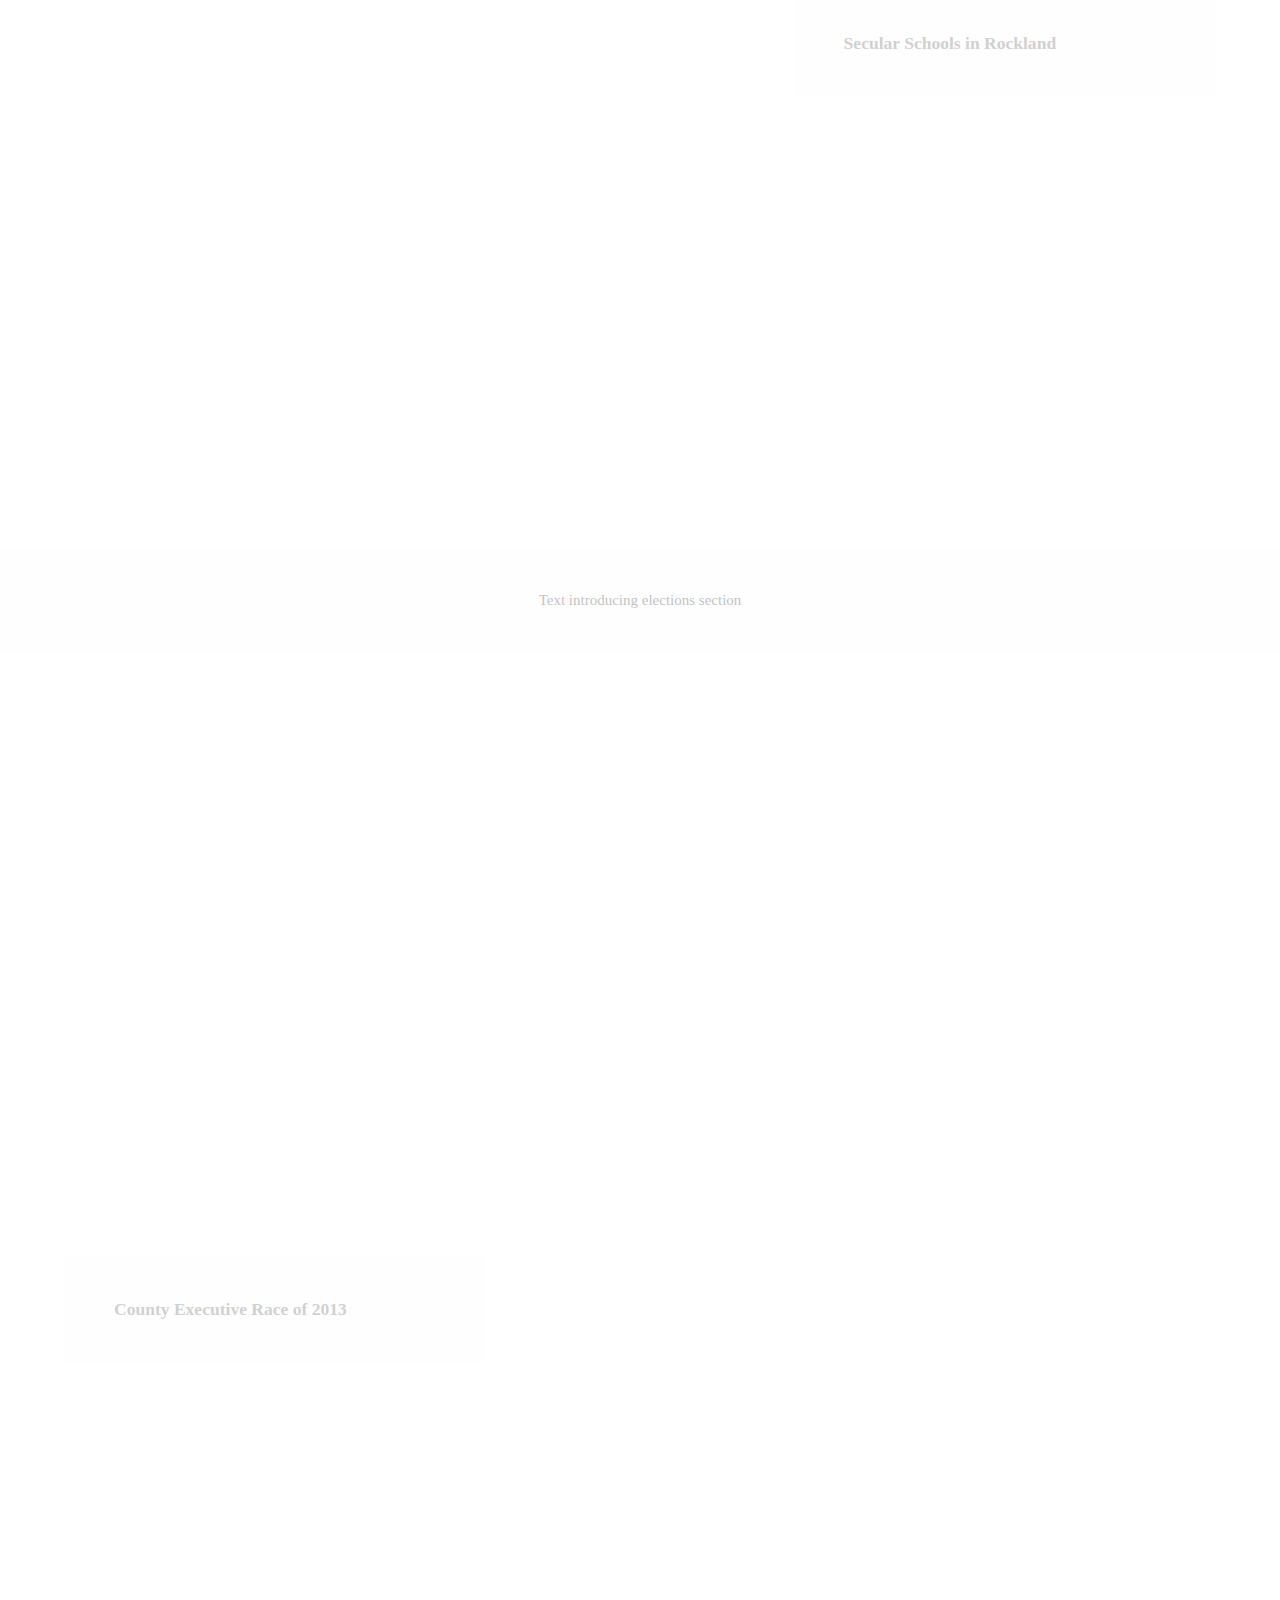
==== commit 5358876f: "Update index.html" ====
--- a/final/index.html
+++ b/final/index.html
@@ -19,7 +19,9 @@
 <div id="map"></div>
 <div id="mapInset"></div>
 <div id="story"></div>
+<div id='legend'></div>
 
+<!-- class='map-overlay' -->
 <link href='style.css' rel='stylesheet' />
 <script src="./config.js"></script>
 <script src="./script.js"></script>
--- a/final/style.css
+++ b/final/style.css
@@ -3,7 +3,7 @@
 body {
     margin:0;
     padding:0;
-    font-family: 'Montserrat', sans-serif;
+    font-family: 'Noto Serif', serif;
 }
 a, a:hover, a:visited {
     color: #0071bc;
@@ -49,26 +49,38 @@
 	margin: 0;
 	padding: 2vh 2vw;
 	text-align: center;
-	font-size: 7vh;
+	font-size: 9vh;
 	color: white;
 	padding-top: 30vh;
+	padding-bottom: 23vh;
 }
 
 #header h2 {
 	margin: 0;
 	padding: 2vh 2vw;
 	text-align: center;
+	font-size: 4vh;
+	color: white;
+	padding-top: 13vh;
+	padding-bottom: 5vh;
+}
+
+#header h3 {
+	margin: 0;
+	padding: 2vh 2vw;
+	text-align: center;
 	font-size: 3vh;
 	color: white;
-	padding-top: 10vh;
-	padding-bottom: 40vh;
+	padding-top: 2vh;
+	padding-bottom: 5vh;
 }
+
 #header p {
-	padding-top: 10vh;
-	font-size: 1.8vh;
+	padding-top: 6vh;
+	font-size: 2.4vh;
     text-align: justify;
-    margin-left: 34vw;
-    margin-right: 34vw;
+    margin-left: 30vw;
+    margin-right: 30vw;
     color: black;
 }
 #footer {
@@ -125,11 +137,11 @@
 .step div {
     padding:  25px 50px;
     line-height: 25px;
-    font-size: 13px;
+    font-size: 15px;
 }
 
 .step img {
-    width: 100%;
+    width: 105%;
 }
 
 @media (max-width: 750px) {
@@ -139,20 +151,35 @@
     }
 }
 
-/*#interlude {
+#interlude {
 	width: 100vw;
+	height: 20vw;
 }
 #interlude p{
-    font-size: 1.2vh;
-    text-align: justify;
-    margin-left: 32vw;
-    margin-right: 32vw;
-    background-color: : white;
-}*/
+    font-size: 20 vh;
+    text-align: center;
+    color: black;
+    margin-left: 10vw;
+    margin-right: 10vw;
+    background-color: ;
+}
+
+image{
+    margin-left: 42vw;
+    width:10%;
+    transform: translate(-50%);
+}
+}
 video {
-    margin-left: 43vw;
+    /*margin-left: 43vw;*/
     width:32%;
     transform: translate(-50%);
+}
+audio {
+    margin-left: 21vw;
+    width:32%;
+    transform: translate(-50%);
+}
 }
 
 /* Fix issue on mobile browser where scroll breaks  */
--- a/final/style.css
+++ b/final/style.css
@@ -3,7 +3,7 @@
 body {
     margin:0;
     padding:0;
-    font-family: 'Montserrat', sans-serif;
+    font-family: 'Noto Serif', serif;
 }
 a, a:hover, a:visited {
     color: #0071bc;
@@ -49,26 +49,38 @@
 	margin: 0;
 	padding: 2vh 2vw;
 	text-align: center;
-	font-size: 7vh;
+	font-size: 9vh;
 	color: white;
 	padding-top: 30vh;
+	padding-bottom: 23vh;
 }
 
 #header h2 {
 	margin: 0;
 	padding: 2vh 2vw;
 	text-align: center;
+	font-size: 4vh;
+	color: white;
+	padding-top: 13vh;
+	padding-bottom: 5vh;
+}
+
+#header h3 {
+	margin: 0;
+	padding: 2vh 2vw;
+	text-align: center;
 	font-size: 3vh;
 	color: white;
-	padding-top: 10vh;
-	padding-bottom: 40vh;
+	padding-top: 2vh;
+	padding-bottom: 5vh;
 }
+
 #header p {
-	padding-top: 10vh;
-	font-size: 1.8vh;
+	padding-top: 6vh;
+	font-size: 2.4vh;
     text-align: justify;
-    margin-left: 34vw;
-    margin-right: 34vw;
+    margin-left: 30vw;
+    margin-right: 30vw;
     color: black;
 }
 #footer {
@@ -125,11 +137,11 @@
 .step div {
     padding:  25px 50px;
     line-height: 25px;
-    font-size: 13px;
+    font-size: 15px;
 }
 
 .step img {
-    width: 100%;
+    width: 105%;
 }
 
 @media (max-width: 750px) {
@@ -139,20 +151,35 @@
     }
 }
 
-/*#interlude {
+#interlude {
 	width: 100vw;
+	height: 20vw;
 }
 #interlude p{
-    font-size: 1.2vh;
-    text-align: justify;
-    margin-left: 32vw;
-    margin-right: 32vw;
-    background-color: : white;
-}*/
+    font-size: 20 vh;
+    text-align: center;
+    color: black;
+    margin-left: 10vw;
+    margin-right: 10vw;
+    background-color: ;
+}
+
+image{
+    margin-left: 42vw;
+    width:10%;
+    transform: translate(-50%);
+}
+}
 video {
-    margin-left: 43vw;
+    /*margin-left: 43vw;*/
     width:32%;
     transform: translate(-50%);
+}
+audio {
+    margin-left: 21vw;
+    width:32%;
+    transform: translate(-50%);
+}
 }
 
 /* Fix issue on mobile browser where scroll breaks  */
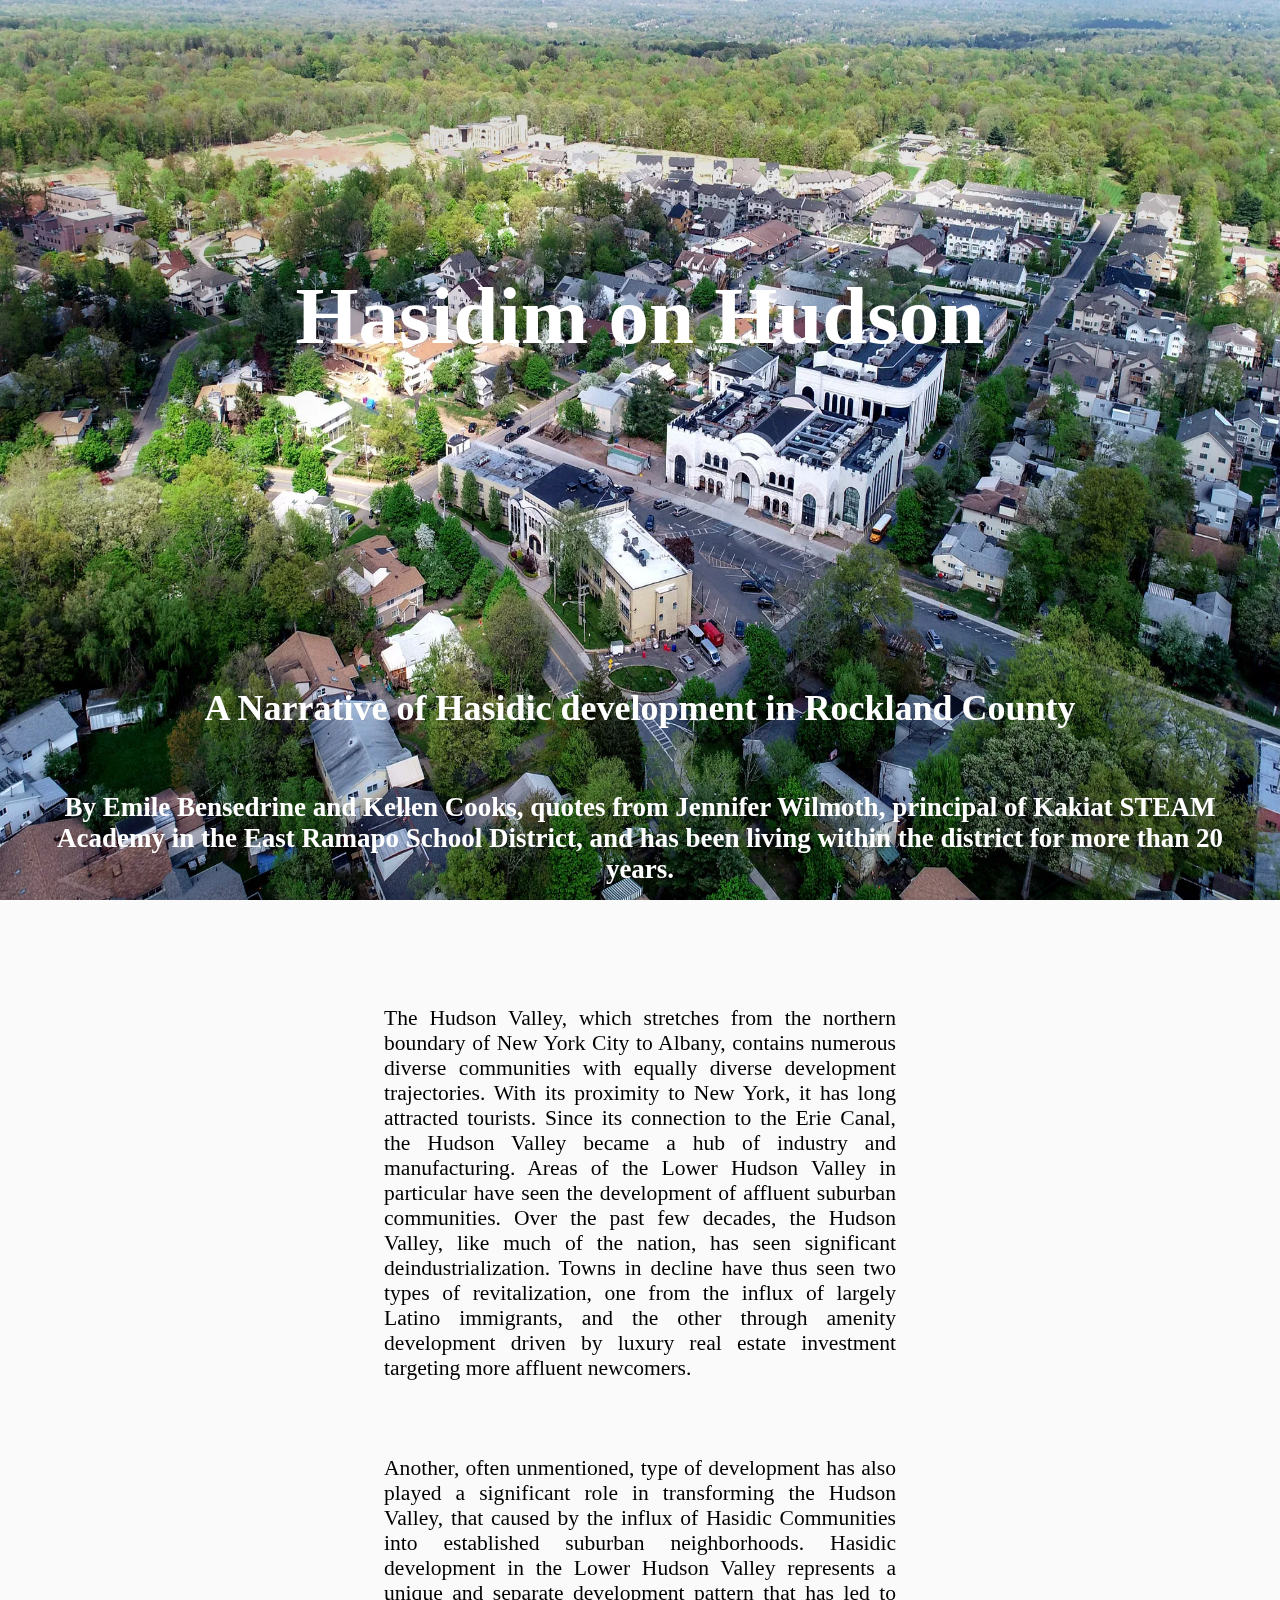
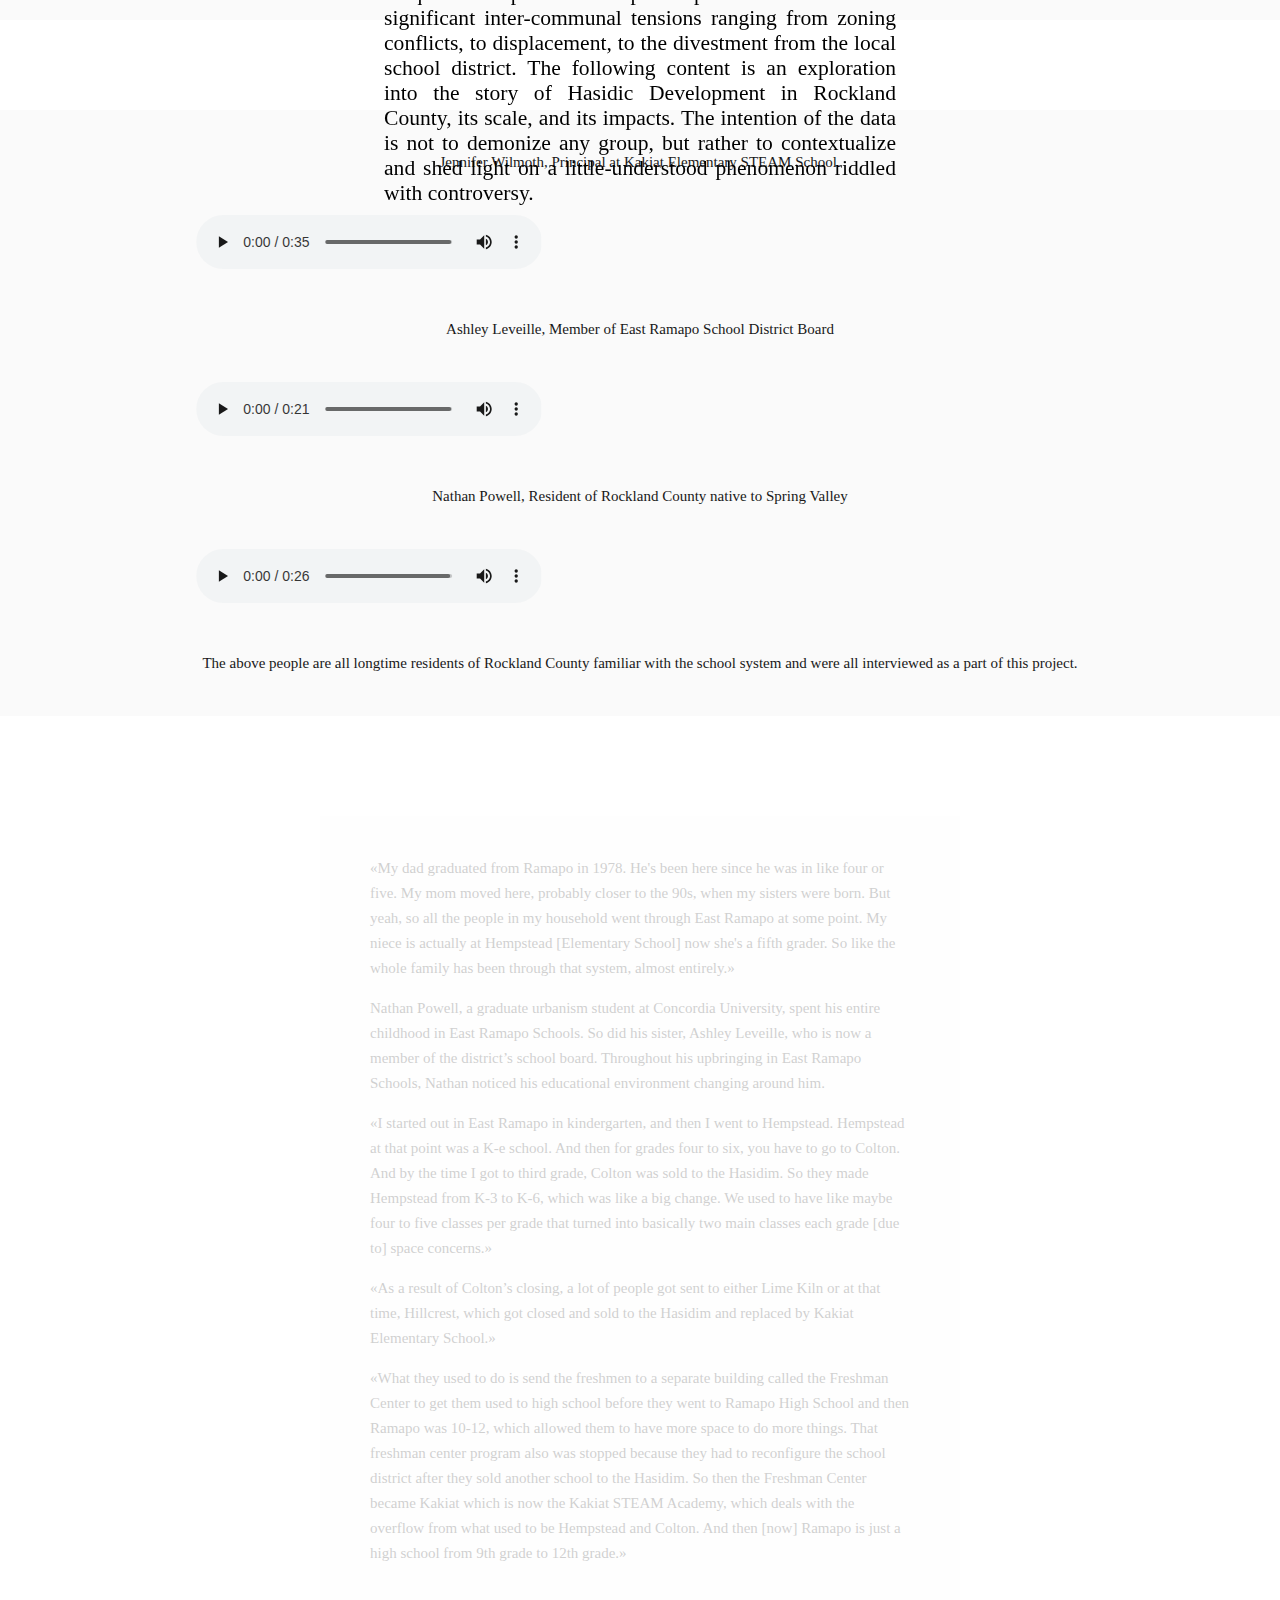
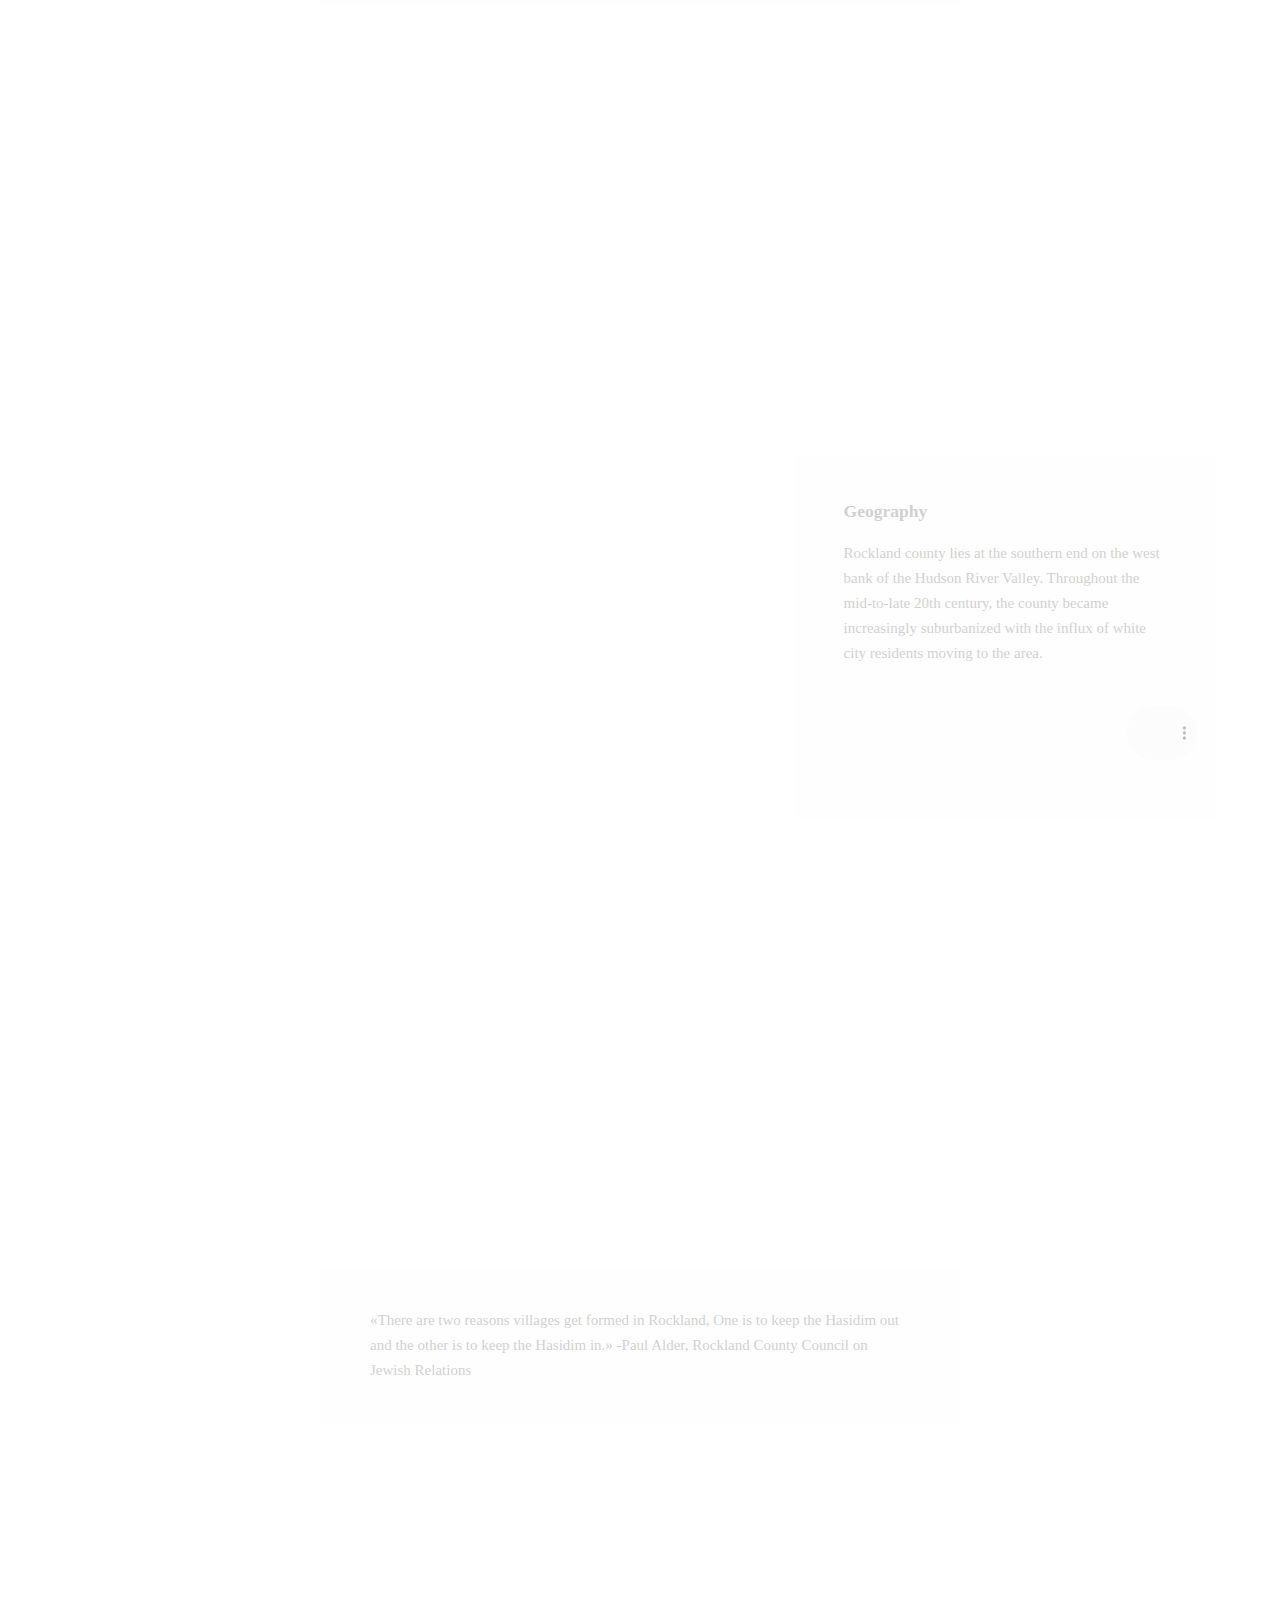
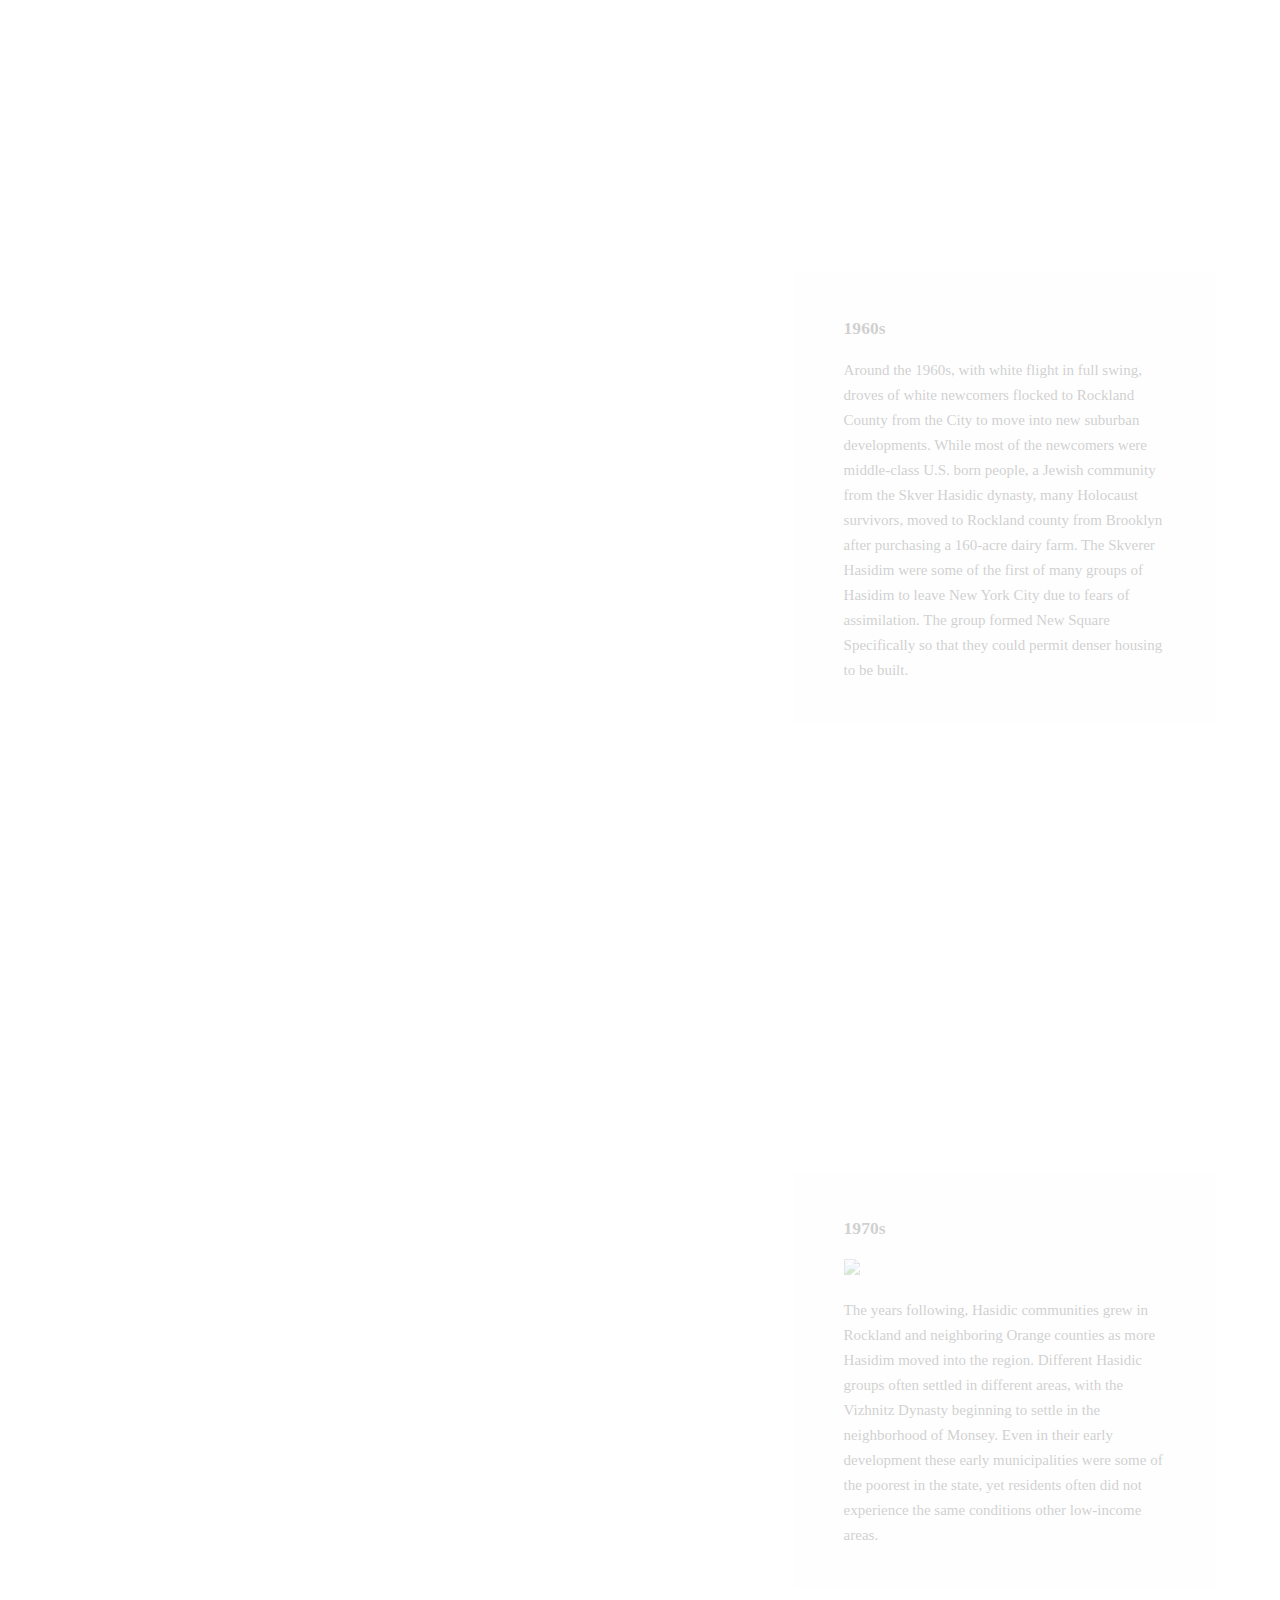
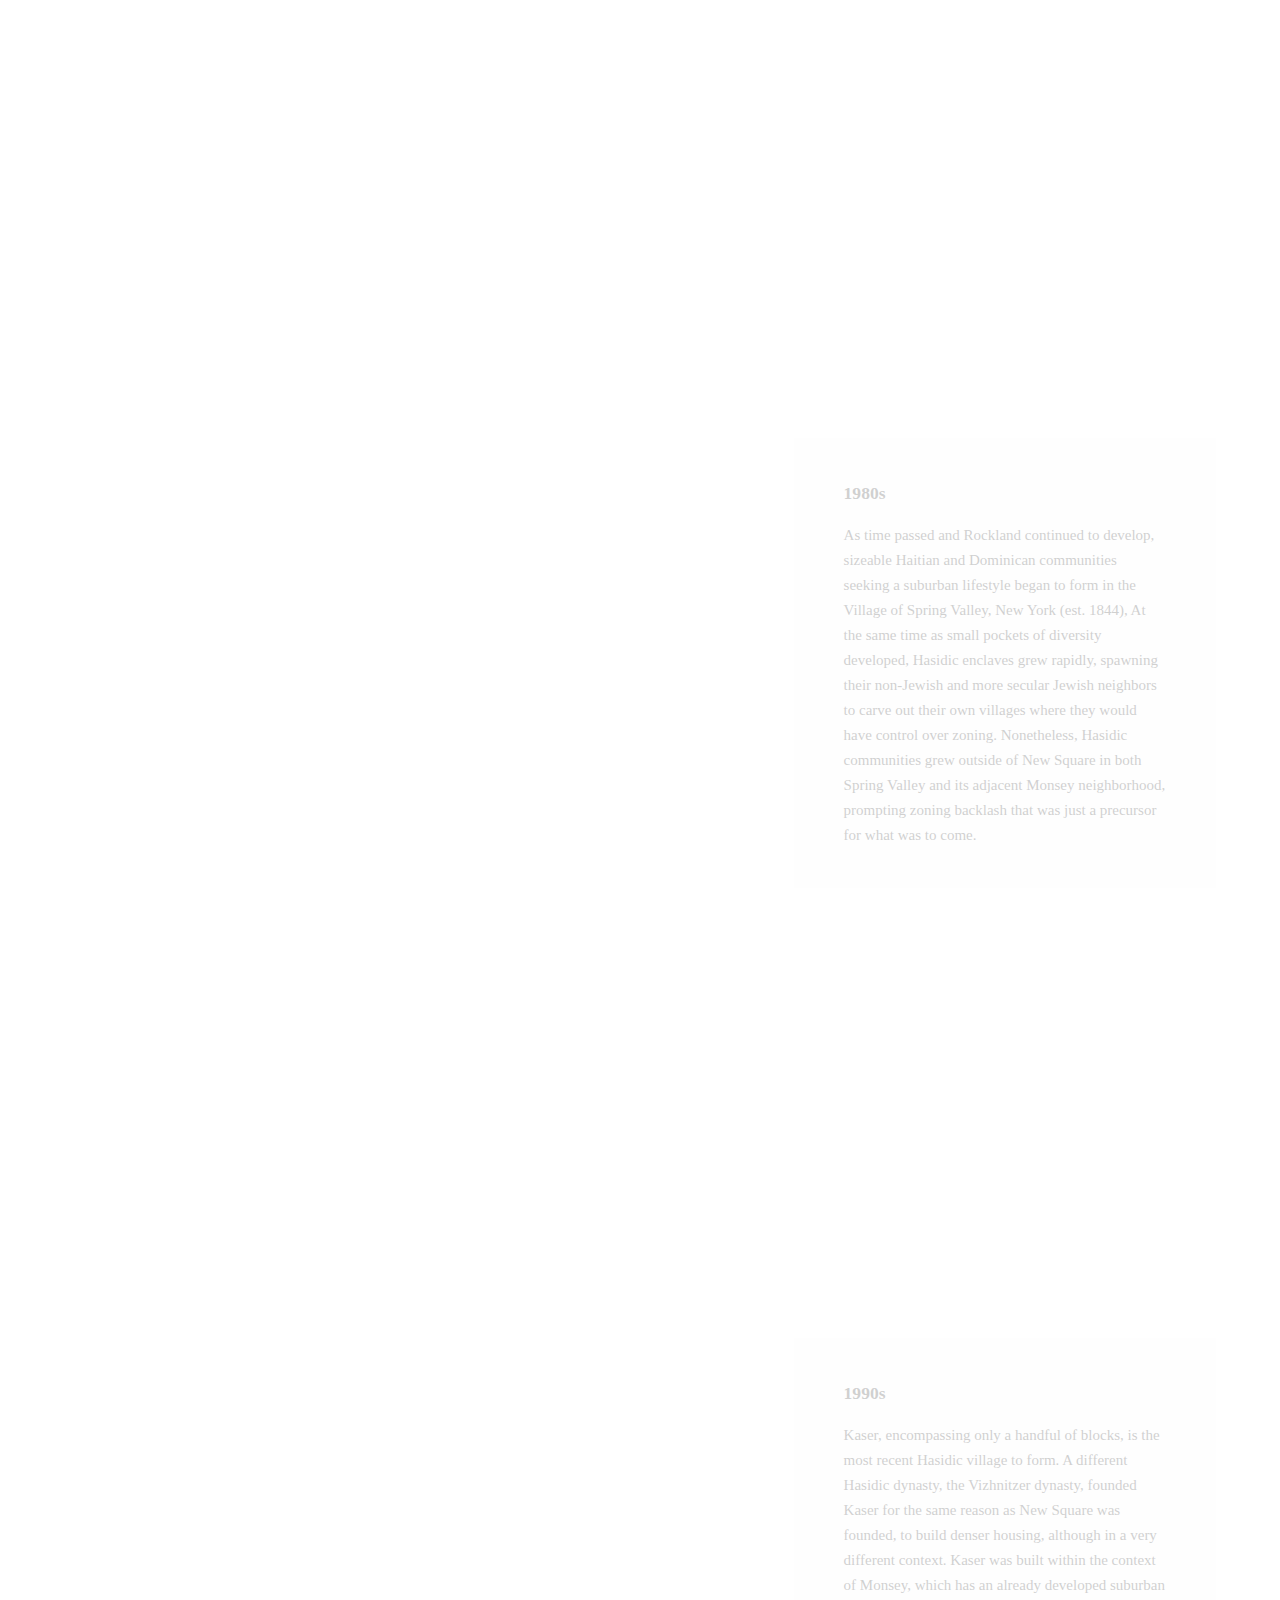
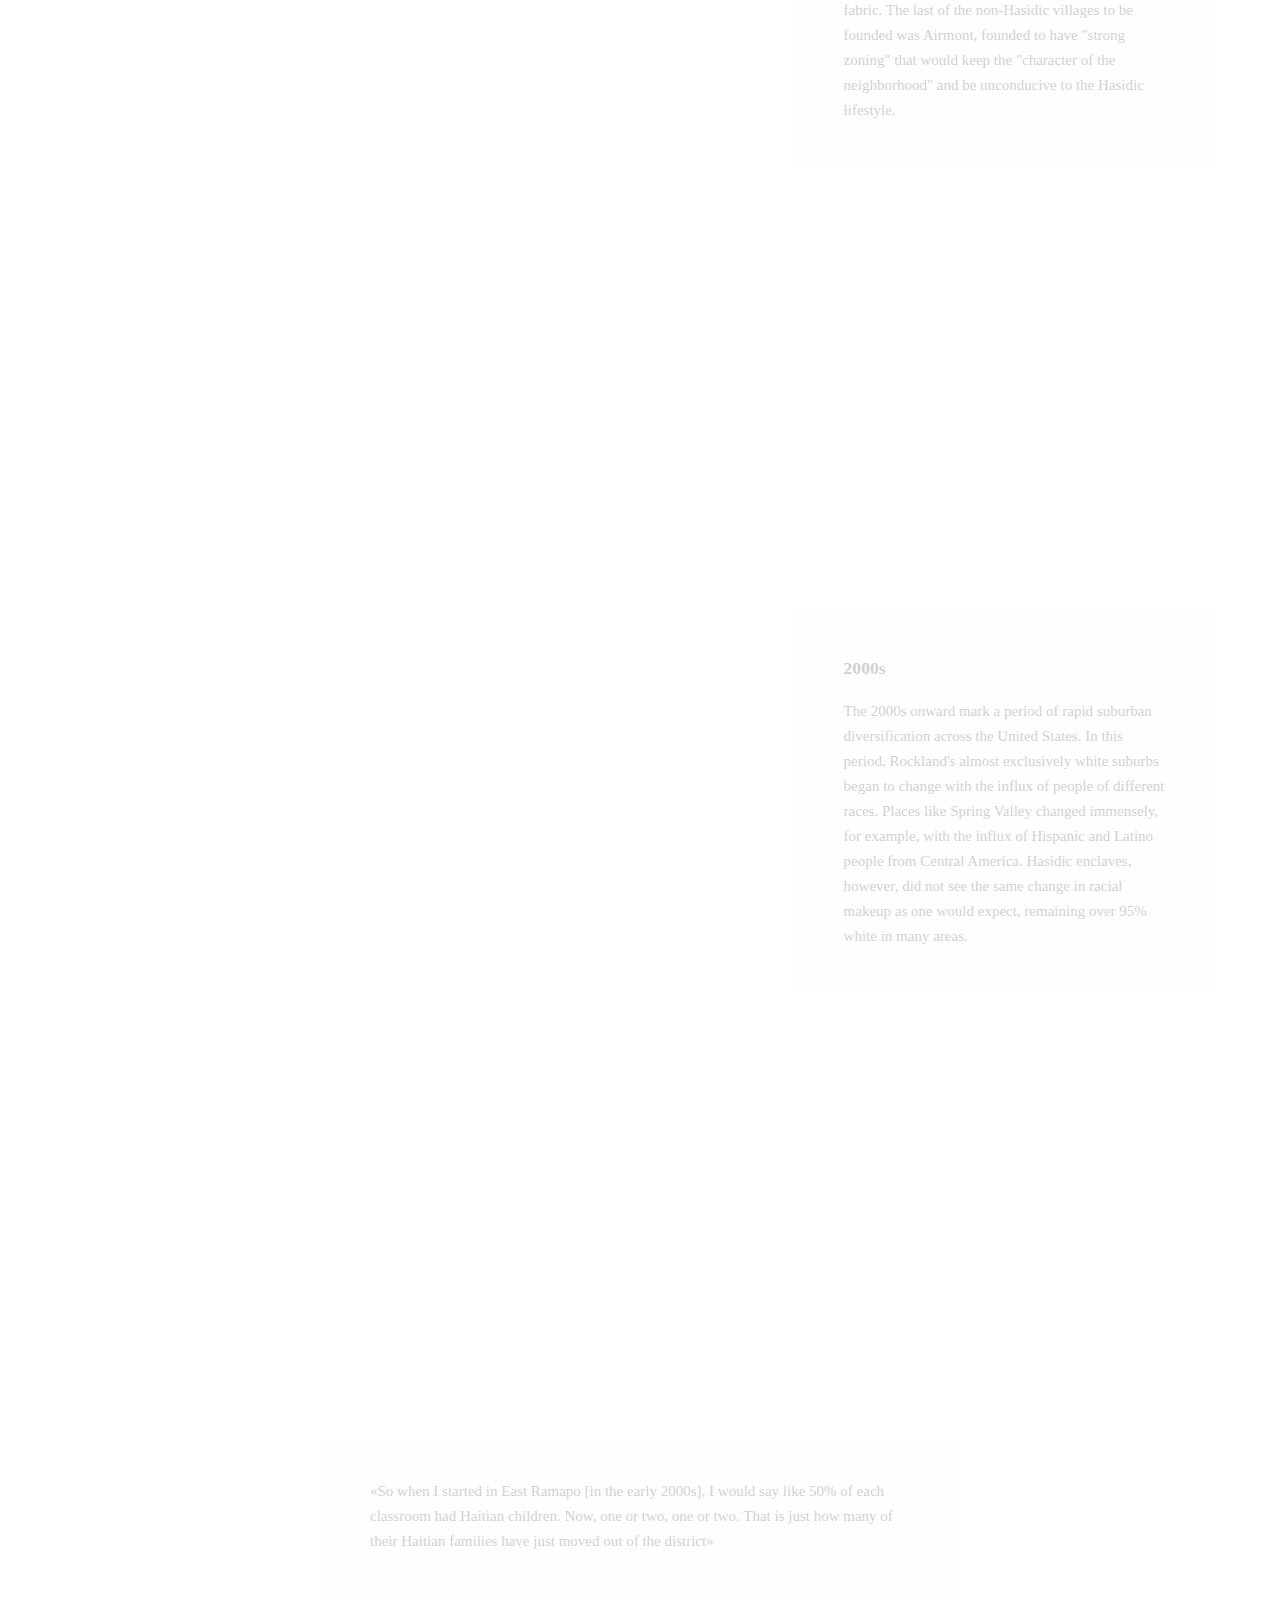
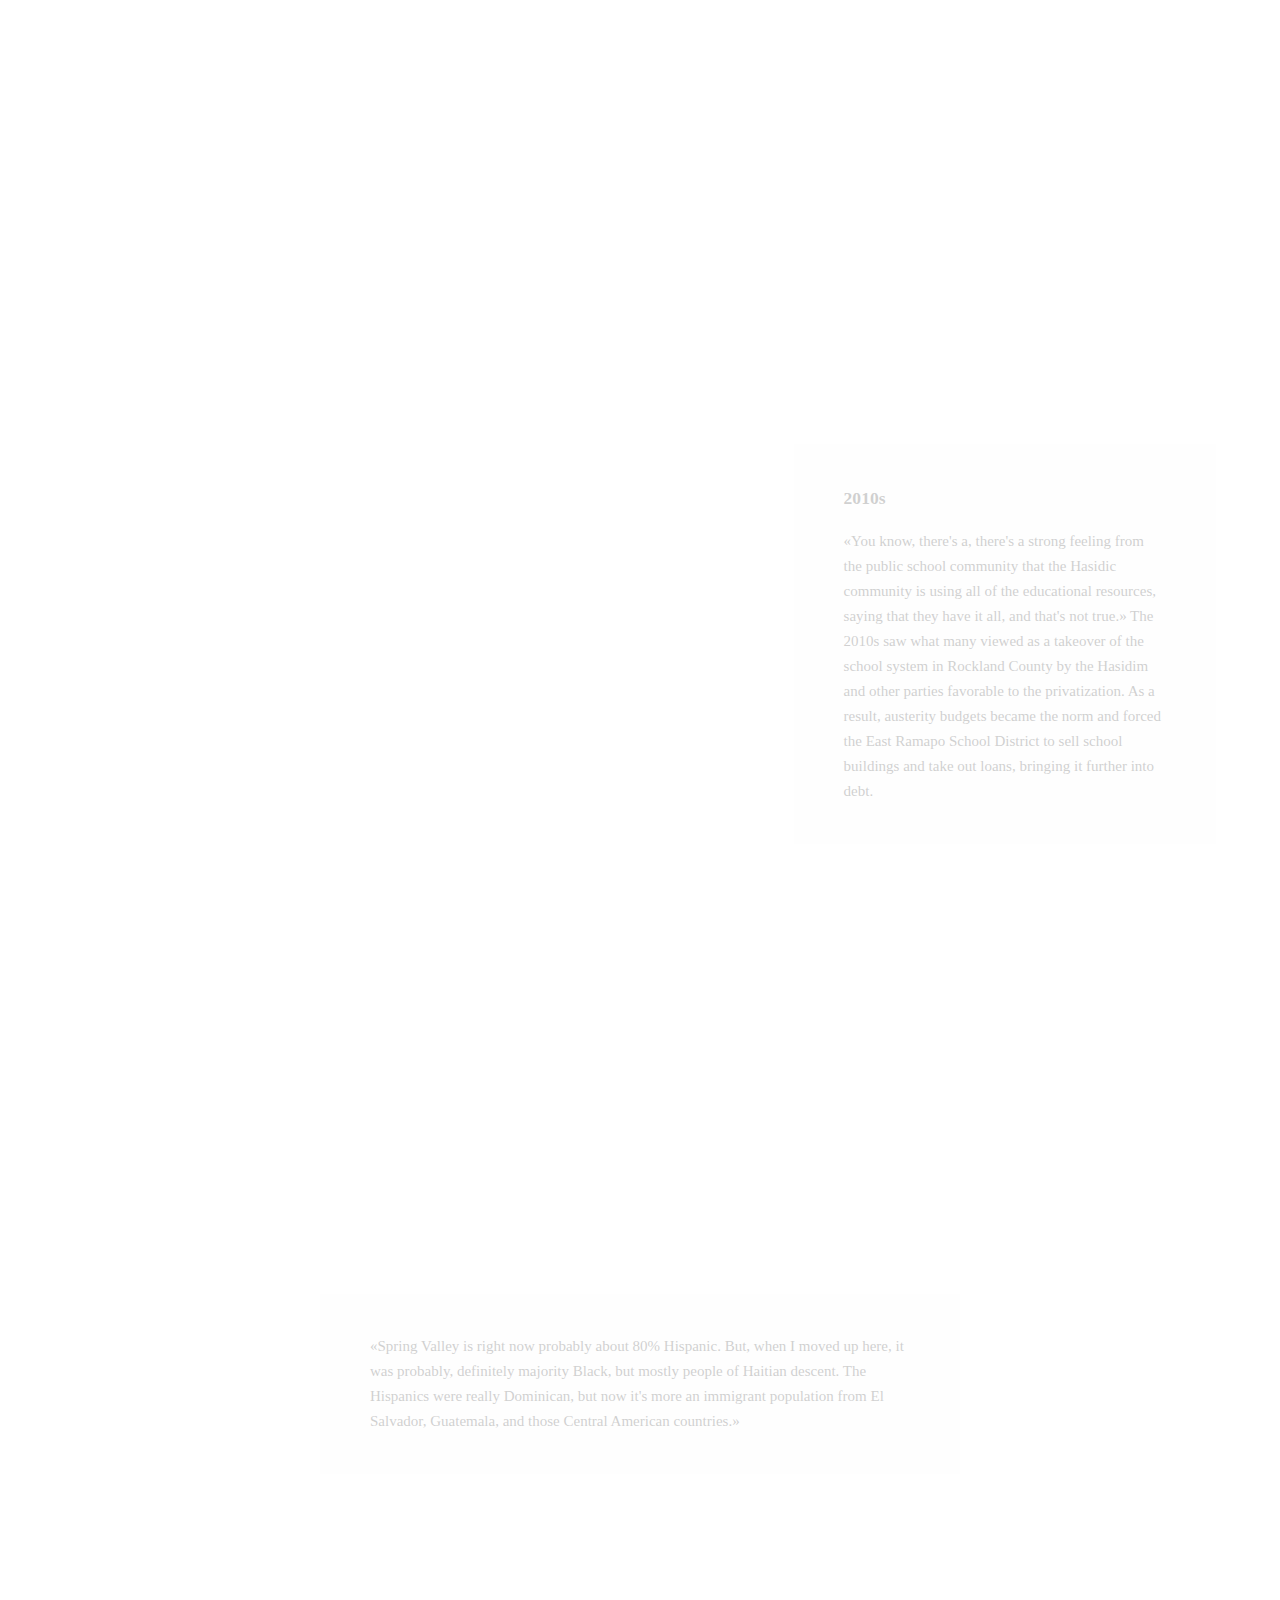
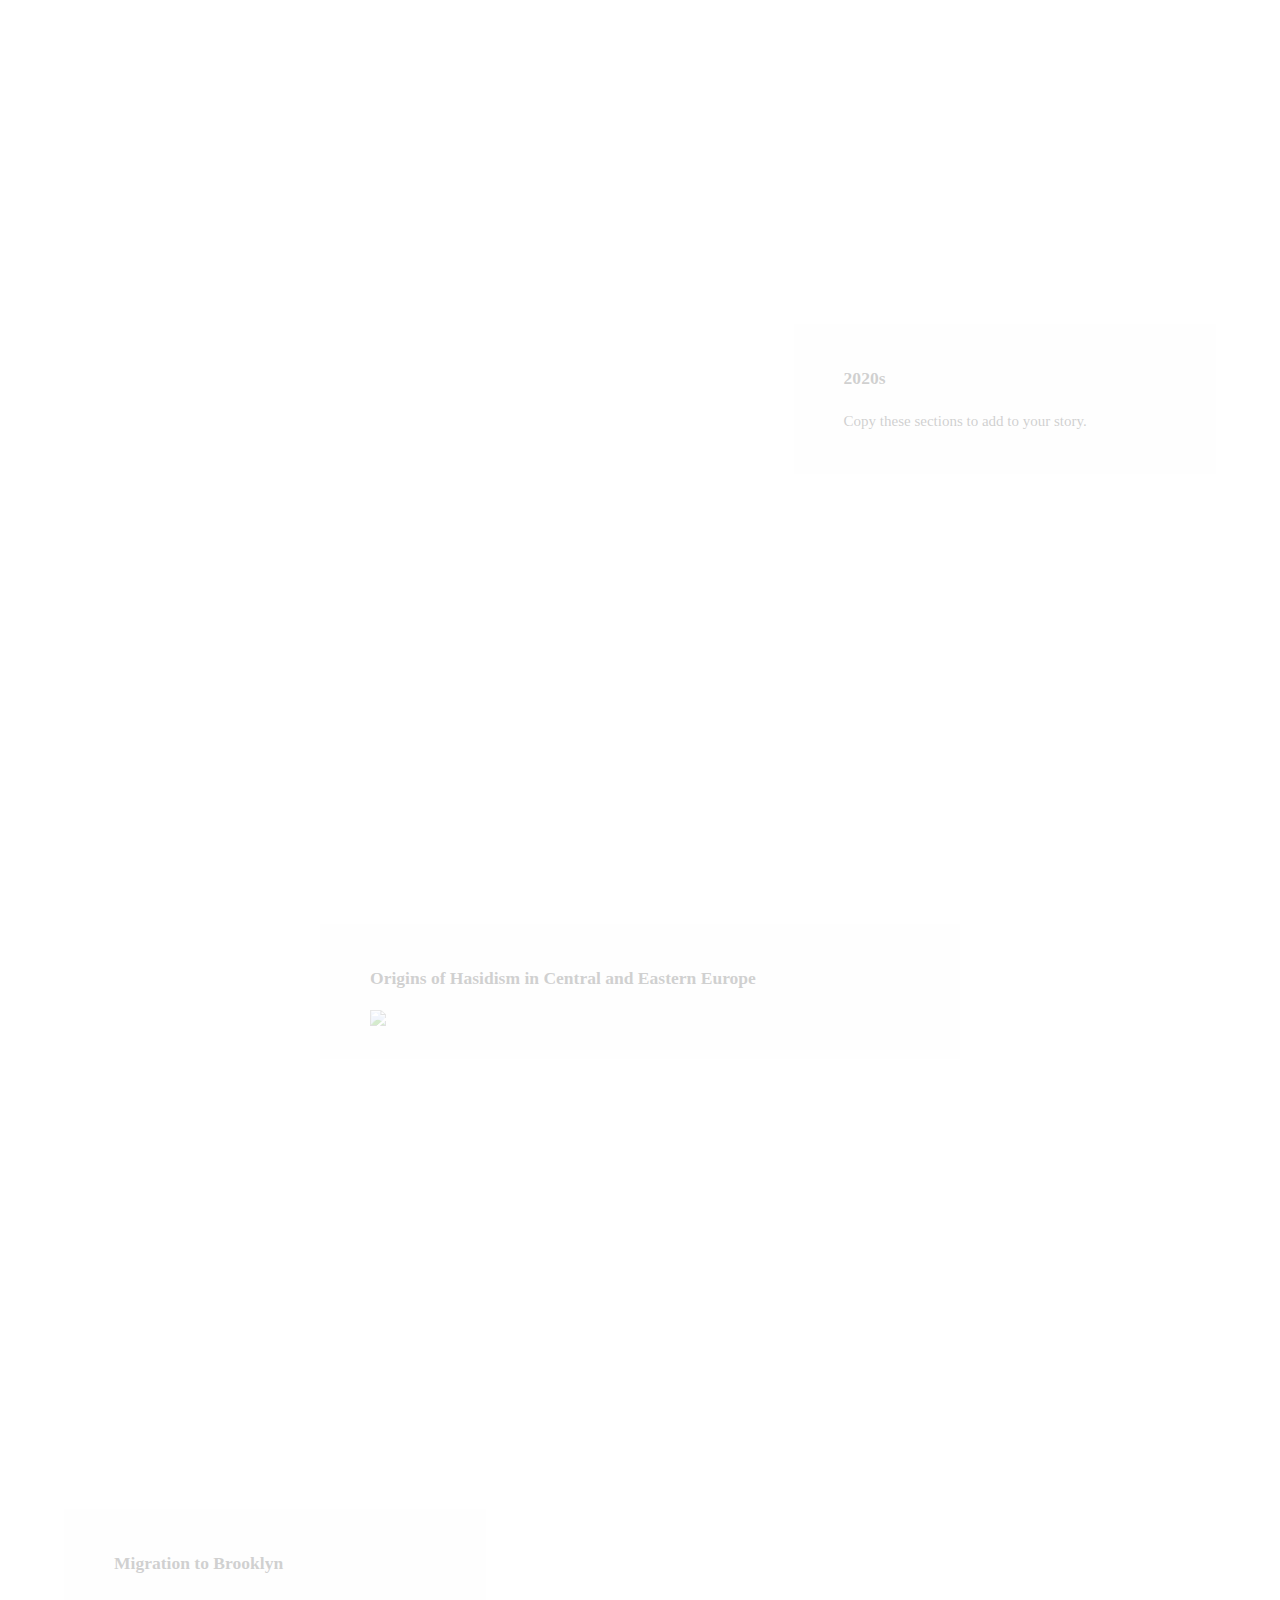
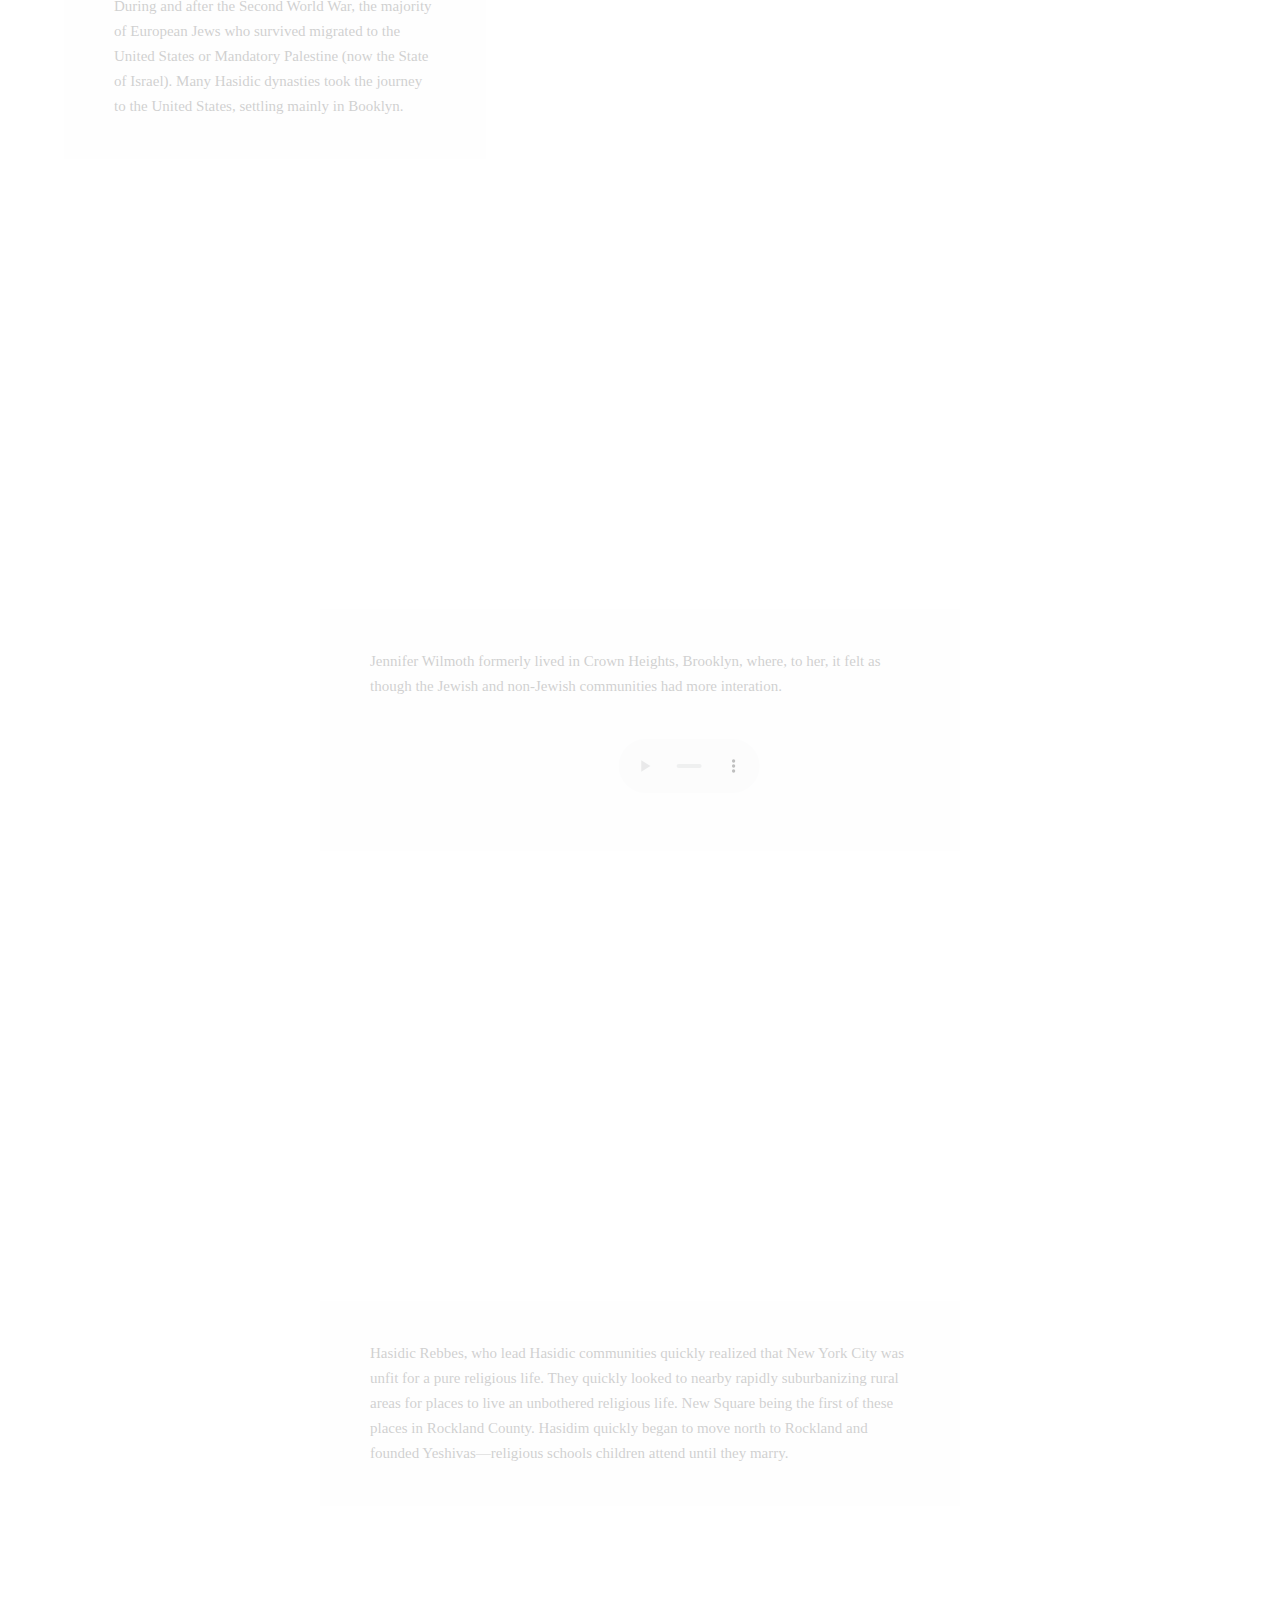
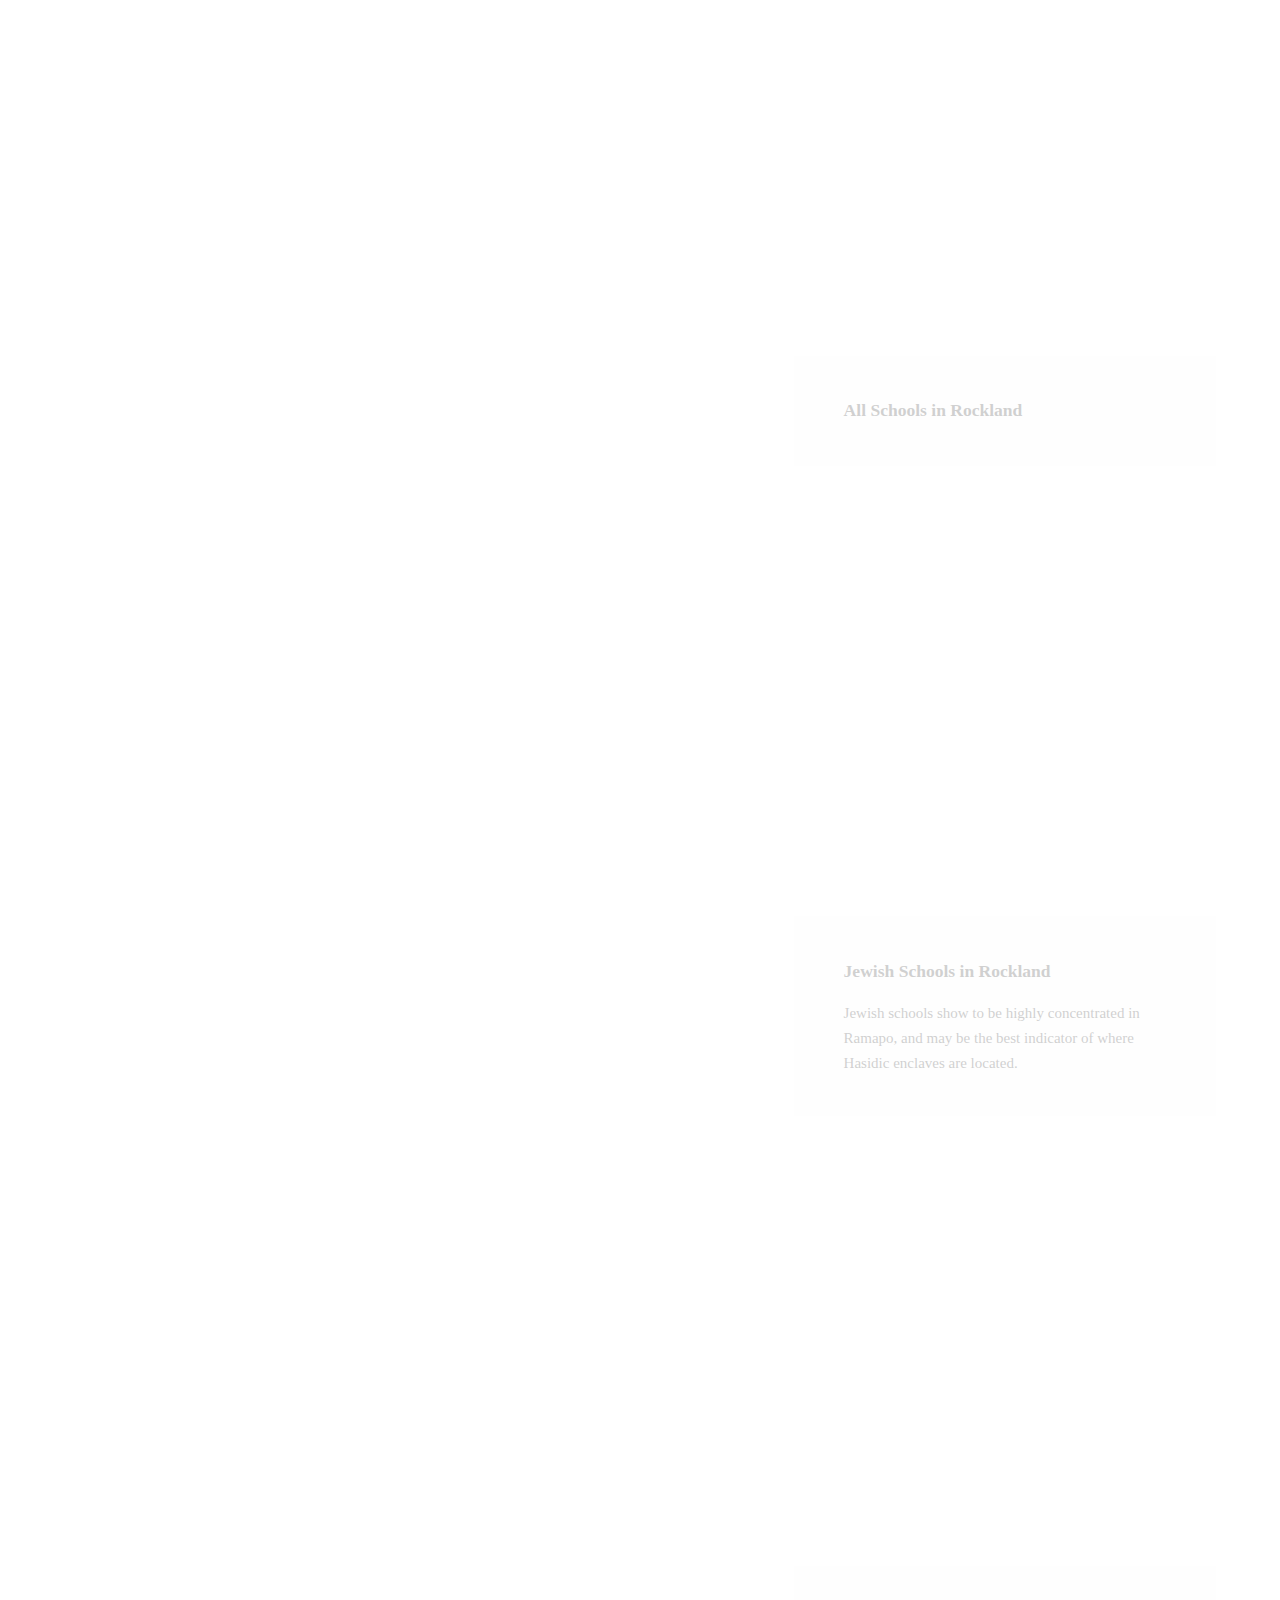
==== commit 50434a6c: "Update index.html" ====
--- a/final/index.html
+++ b/final/index.html
@@ -19,9 +19,8 @@
 <div id="map"></div>
 <div id="mapInset"></div>
 <div id="story"></div>
-<div id='legend'></div>
 
-<!-- class='map-overlay' -->
+
 <link href='style.css' rel='stylesheet' />
 <script src="./config.js"></script>
 <script src="./script.js"></script>
